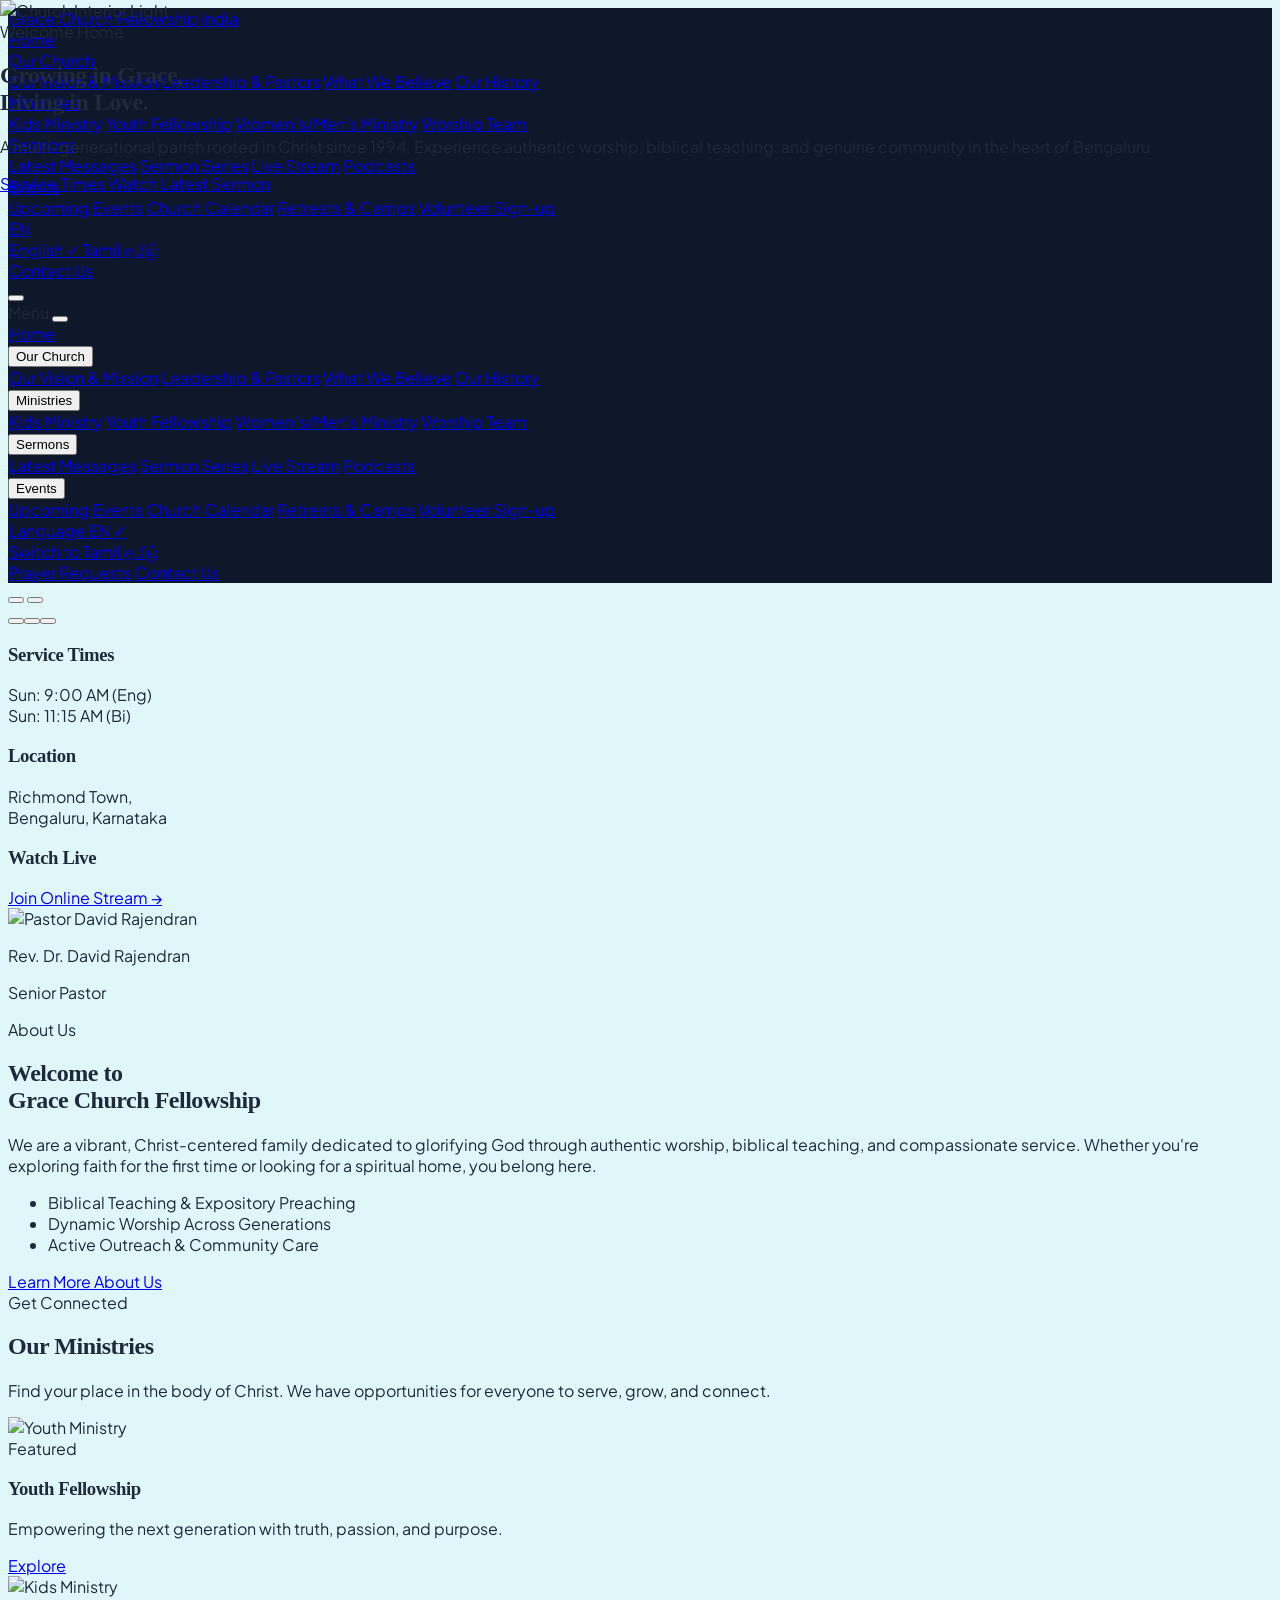
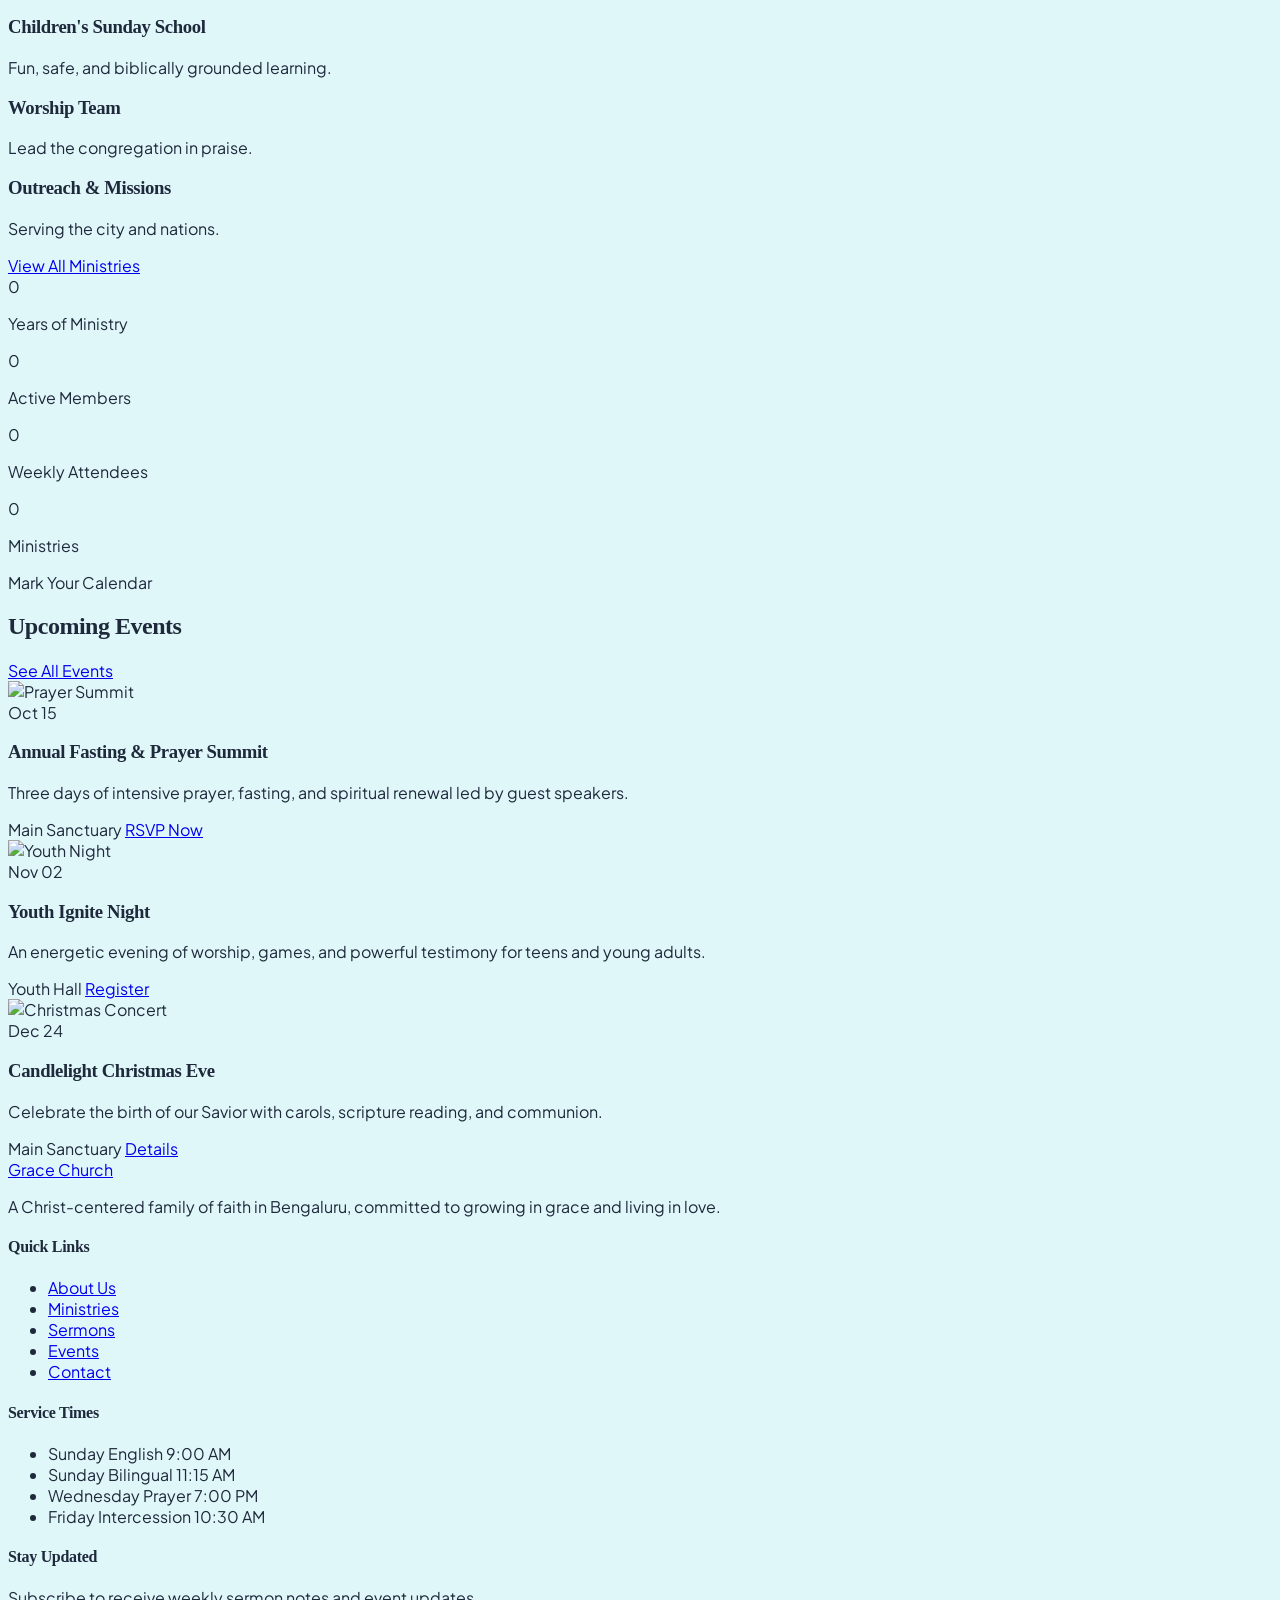
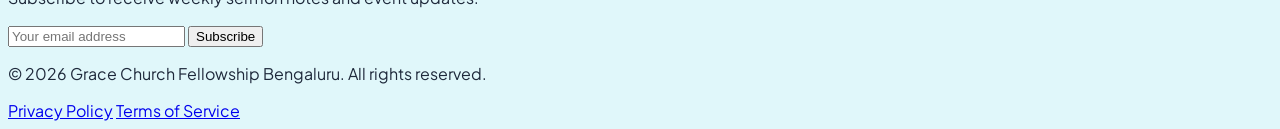
==== site/index.html @ 7650ca5c "Add dark theme header and Tamil localized pages" ====
<!DOCTYPE html>
<html lang="en">
<head>
    <meta charset="UTF-8">
    <meta name="viewport" content="width=device-width, initial-scale=1.0">
    <title>Grace Church Fellowship | Bengaluru</title>
    <meta name="description" content="A Christ-centered family of faith in Bengaluru. Join us for worship, community, and spiritual growth.">
    
    <!-- Fonts: Clash Display (via Fontshare) + Plus Jakarta Sans -->
    <link rel="preconnect" href="https://fonts.googleapis.com">
    <link rel="preconnect" href="https://fonts.gstatic.com" crossorigin>
    <link href="https://api.fontshare.com/v2/css?f[]=clash-display@600,700&display=swap" rel="stylesheet">
    <link href="https://fonts.googleapis.com/css2?family=Plus+Jakarta+Sans:wght@300;400;500;600;700&display=swap" rel="stylesheet">
    
    <!-- Icons: Lucide via CDN -->
    <script src="https://unpkg.com/lucide@latest"></script>

    <!-- Tailwind CSS -->
    <script src="https://cdn.tailwindcss.com"></script>
    <script src="tailwind.config.js"></script>
    
    <!-- Custom Styles -->
    <link rel="stylesheet" href="styles.css">
</head>
<body data-page="home" class="bg-surface text-on-surface antialiased overflow-x-hidden selection:bg-secondary/30">

    <!-- HEADER / NAVBAR (Glassmorphism - Dark Theme) -->
    <header id="main-header" class="fixed top-0 w-full z-50 transition-all duration-300 border-b border-white/10 backdrop-blur-md" style="background-color: #0F172A !important;">
        <div class="max-w-7xl mx-auto px-4 sm:px-6 lg:px-8">
            <div class="flex justify-between items-center h-20">
                <!-- Logo -->
                <a href="index.html" class="flex items-center gap-3 group">
                    <div class="w-10 h-10 rounded-xl bg-gradient-to-br from-secondary to-yellow-500 flex items-center justify-center shadow-lg shadow-secondary/20 group-hover:scale-105 transition-transform duration-300">
                        <i data-lucide="church" class="text-white w-6 h-6 stroke-[2px]"></i>
                    </div>
                    <div class="flex flex-col leading-tight">
                        <span class="font-clash font-bold text-xl text-white tracking-tight">Grace Church</span>
                        <span class="text-[10px] font-medium text-gray-300 uppercase tracking-widest">Fellowship India</span>
                    </div>
                </a>

                <!-- Desktop Nav with Dropdowns -->
                <nav class="hidden md:flex items-center gap-8">
                    <a href="index.html" class="nav-link text-sm font-semibold text-white hover:text-secondary-light transition-colors relative after:absolute after:-bottom-1 after:left-0 after:h-[2px] after:w-0 after:bg-secondary after:transition-all after:duration-300 hover:after:w-full" data-page="home">Home</a>
                    
                    <!-- Our Church Dropdown -->
                    <div class="relative group">
                        <a href="our_church.html" class="flex items-center gap-1 text-sm font-medium text-gray-300 hover:text-white transition-colors focus:outline-none">
                            Our Church
                            <i data-lucide="chevron-down" class="w-4 h-4 text-gray-400 group-hover:rotate-180 transition-transform duration-300 pointer-events-none"></i>
                        </a>
                        <div class="absolute top-full left-0 mt-2 w-56 origin-top-left scale-95 opacity-0 invisible group-hover:scale-100 group-hover:opacity-100 group-hover:visible transition-all duration-300 ease-out z-50">
                            <div class="backdrop-blur-xl rounded-xl shadow-2xl border border-white/10 overflow-hidden py-2 ring-1 ring-white/5" style="background-color: #0F172A;">
                                <a href="our_church.html#vision" class="block px-4 py-2.5 text-sm text-gray-300 hover:bg-white/5 hover:text-secondary-light transition-colors">Our Vision & Mission</a>
                                <a href="our_church.html#leadership" class="block px-4 py-2.5 text-sm text-gray-300 hover:bg-white/5 hover:text-secondary-light transition-colors">Leadership & Pastors</a>
                                <a href="our_church.html#beliefs" class="block px-4 py-2.5 text-sm text-gray-300 hover:bg-white/5 hover:text-secondary-light transition-colors">What We Believe</a>
                                <a href="our_church.html#history" class="block px-4 py-2.5 text-sm text-gray-300 hover:bg-white/5 hover:text-secondary-light transition-colors">Our History</a>
                            </div>
                        </div>
                    </div>

                    <!-- Ministries Dropdown -->
                    <div class="relative group">
                        <a href="ministries.html" class="flex items-center gap-1 text-sm font-medium text-gray-300 hover:text-white transition-colors focus:outline-none">
                            Ministries
                            <i data-lucide="chevron-down" class="w-4 h-4 text-gray-400 group-hover:rotate-180 transition-transform duration-300 pointer-events-none"></i>
                        </a>
                        <div class="absolute top-full left-0 mt-2 w-56 origin-top-left scale-95 opacity-0 invisible group-hover:scale-100 group-hover:opacity-100 group-hover:visible transition-all duration-300 ease-out z-50">
                            <div class="backdrop-blur-xl rounded-xl shadow-2xl border border-white/10 overflow-hidden py-2 ring-1 ring-white/5" style="background-color: #0F172A;">
                                <a href="ministries.html#kids" class="block px-4 py-2.5 text-sm text-gray-300 hover:bg-white/5 hover:text-secondary-light transition-colors">Kids Ministry</a>
                                <a href="ministries.html#youth" class="block px-4 py-2.5 text-sm text-gray-300 hover:bg-white/5 hover:text-secondary-light transition-colors">Youth Fellowship</a>
                                <a href="ministries.html#women-men" class="block px-4 py-2.5 text-sm text-gray-300 hover:bg-white/5 hover:text-secondary-light transition-colors">Women's/Men's Ministry</a>
                                <a href="ministries.html#worship" class="block px-4 py-2.5 text-sm text-gray-300 hover:bg-white/5 hover:text-secondary-light transition-colors">Worship Team</a>
                            </div>
                        </div>
                    </div>

                    <!-- Sermons Dropdown -->
                    <div class="relative group">
                        <a href="sermons.html" class="flex items-center gap-1 text-sm font-medium text-gray-300 hover:text-white transition-colors focus:outline-none">
                            Sermons
                            <i data-lucide="chevron-down" class="w-4 h-4 text-gray-400 group-hover:rotate-180 transition-transform duration-300 pointer-events-none"></i>
                        </a>
                        <div class="absolute top-full left-0 mt-2 w-56 origin-top-left scale-95 opacity-0 invisible group-hover:scale-100 group-hover:opacity-100 group-hover:visible transition-all duration-300 ease-out z-50">
                            <div class="backdrop-blur-xl rounded-xl shadow-2xl border border-white/10 overflow-hidden py-2 ring-1 ring-white/5" style="background-color: #0F172A;">
                                <a href="sermons.html#latest" class="block px-4 py-2.5 text-sm text-gray-300 hover:bg-white/5 hover:text-secondary-light transition-colors">Latest Messages</a>
                                <a href="sermons.html#series" class="block px-4 py-2.5 text-sm text-gray-300 hover:bg-white/5 hover:text-secondary-light transition-colors">Sermon Series</a>
                                <a href="sermons.html#live" class="block px-4 py-2.5 text-sm text-gray-300 hover:bg-white/5 hover:text-secondary-light transition-colors">Live Stream</a>
                                <a href="sermons.html#podcasts" class="block px-4 py-2.5 text-sm text-gray-300 hover:bg-white/5 hover:text-secondary-light transition-colors">Podcasts</a>
                            </div>
                        </div>
                    </div>

                    <!-- Events Dropdown -->
                    <div class="relative group">
                        <a href="events.html" class="flex items-center gap-1 text-sm font-medium text-gray-300 hover:text-white transition-colors focus:outline-none">
                            Events
                            <i data-lucide="chevron-down" class="w-4 h-4 text-gray-400 group-hover:rotate-180 transition-transform duration-300 pointer-events-none"></i>
                        </a>
                        <div class="absolute top-full left-0 mt-2 w-56 origin-top-left scale-95 opacity-0 invisible group-hover:scale-100 group-hover:opacity-100 group-hover:visible transition-all duration-300 ease-out z-50">
                            <div class="backdrop-blur-xl rounded-xl shadow-2xl border border-white/10 overflow-hidden py-2 ring-1 ring-white/5" style="background-color: #0F172A;">
                                <a href="events.html#upcoming" class="block px-4 py-2.5 text-sm text-gray-300 hover:bg-white/5 hover:text-secondary-light transition-colors">Upcoming Events</a>
                                <a href="events.html#calendar" class="block px-4 py-2.5 text-sm text-gray-300 hover:bg-white/5 hover:text-secondary-light transition-colors">Church Calendar</a>
                                <a href="events.html#retreats" class="block px-4 py-2.5 text-sm text-gray-300 hover:bg-white/5 hover:text-secondary-light transition-colors">Retreats & Camps</a>
                                <a href="events.html#volunteer" class="block px-4 py-2.5 text-sm text-gray-300 hover:bg-white/5 hover:text-secondary-light transition-colors">Volunteer Sign-up</a>
                            </div>
                        </div>
                    </div>

                    <!-- Language Selector (Static Links) -->
                    <div class="relative group">
                        <a href="#" class="flex items-center gap-1 text-sm font-medium text-gray-300 hover:text-white transition-colors focus:outline-none cursor-default">
                            <i data-lucide="globe" class="w-4 h-4 text-gray-400"></i>
                            EN
                            <i data-lucide="chevron-down" class="w-3 h-3 opacity-70 text-gray-400 group-hover:rotate-180 transition-transform duration-300 pointer-events-none"></i>
                        </a>
                        <div class="absolute top-full right-0 mt-2 w-36 origin-top-right scale-95 opacity-0 invisible group-hover:scale-100 group-hover:opacity-100 group-hover:visible transition-all duration-300 ease-out z-50">
                            <div class="backdrop-blur-xl rounded-xl shadow-2xl border border-white/10 overflow-hidden py-2 ring-1 ring-white/5" style="background-color: #0F172A;">
                                <a href="index.html" class="block w-full flex items-center justify-between px-4 py-2.5 text-sm text-secondary-light font-semibold bg-white/5 transition-colors">
                                    <span>English</span>
                                    <span class="text-xs">✓</span>
                                </a>
                                <a href="index_ta.html" class="block w-full flex items-center justify-between px-4 py-2.5 text-sm text-gray-300 hover:bg-white/5 hover:text-secondary-light transition-colors">
                                    <span>Tamil</span>
                                    <span class="text-xs text-gray-500">தமிழ்</span>
                                </a>
                            </div>
                        </div>
                    </div>

                    <a href="contact.html" class="px-6 py-2.5 rounded-full bg-gradient-to-r from-secondary to-yellow-500 text-white text-sm font-bold hover:shadow-lg hover:scale-105 transition-all duration-300 ml-2" data-page="contact">Contact Us</a>
                </nav>

                <!-- Mobile Menu Button -->
                <button id="menu-btn" class="md:hidden p-2 rounded-lg text-white hover:bg-white/10 transition-colors" aria-label="Open Menu">
                    <i data-lucide="menu" class="w-6 h-6"></i>
                </button>
            </div>
        </div>
    </header>

    <!-- MOBILE DRAWER -->
    <aside id="mobile-drawer" class="fixed inset-0 z-[60] invisible opacity-0 pointer-events-none transition-opacity duration-300">
        <div id="drawer-backdrop" class="absolute inset-0 bg-black/60 backdrop-blur-sm"></div>
        <div id="drawer-panel" class="absolute right-0 top-0 h-full w-80 max-w-[85vw] shadow-2xl transform translate-x-full transition-transform duration-300 flex flex-col border-l border-white/10" style="background-color: #0F172A;">
            <div class="p-6 border-b border-white/10 flex justify-between items-center">
                <span class="font-clash font-bold text-xl text-white">Menu</span>
                <button id="close-btn" class="p-2 rounded-full hover:bg-white/10 text-gray-300" aria-label="Close Menu">
                    <i data-lucide="x" class="w-6 h-6"></i>
                </button>
            </div>
            <nav class="flex-1 p-6 flex flex-col gap-2 overflow-y-auto">
                <!-- Home -->
                <a href="index.html" class="nav-item block px-4 py-3 rounded-lg text-base font-medium text-white bg-white/5" data-page="home">Home</a>
                
                <!-- Our Church Accordion -->
                <div class="mobile-nav-parent">
                    <button type="button" class="mobile-dropdown-toggle w-full flex items-center justify-between px-4 py-3 rounded-lg text-base font-medium text-gray-300 hover:bg-white/5 hover:text-white transition-colors" aria-expanded="false">
                        Our Church
                        <i data-lucide="chevron-down" class="w-5 h-5 text-gray-400 transition-transform duration-300"></i>
                    </button>
                    <div class="mobile-submenu hidden pl-4 pr-2 pb-2 space-y-1">
                        <a href="our_church.html#vision" class="block px-4 py-2 text-sm text-gray-400 hover:text-secondary-light hover:bg-white/5 rounded-md transition-colors">Our Vision & Mission</a>
                        <a href="our_church.html#leadership" class="block px-4 py-2 text-sm text-gray-400 hover:text-secondary-light hover:bg-white/5 rounded-md transition-colors">Leadership & Pastors</a>
                        <a href="our_church.html#beliefs" class="block px-4 py-2 text-sm text-gray-400 hover:text-secondary-light hover:bg-white/5 rounded-md transition-colors">What We Believe</a>
                        <a href="our_church.html#history" class="block px-4 py-2 text-sm text-gray-400 hover:text-secondary-light hover:bg-white/5 rounded-md transition-colors">Our History</a>
                    </div>
                </div>

                <!-- Ministries Accordion -->
                <div class="mobile-nav-parent">
                    <button type="button" class="mobile-dropdown-toggle w-full flex items-center justify-between px-4 py-3 rounded-lg text-base font-medium text-gray-300 hover:bg-white/5 hover:text-white transition-colors" aria-expanded="false">
                        Ministries
                        <i data-lucide="chevron-down" class="w-5 h-5 text-gray-400 transition-transform duration-300"></i>
                    </button>
                    <div class="mobile-submenu hidden pl-4 pr-2 pb-2 space-y-1">
                        <a href="ministries.html#kids" class="block px-4 py-2 text-sm text-gray-400 hover:text-secondary-light hover:bg-white/5 rounded-md transition-colors">Kids Ministry</a>
                        <a href="ministries.html#youth" class="block px-4 py-2 text-sm text-gray-400 hover:text-secondary-light hover:bg-white/5 rounded-md transition-colors">Youth Fellowship</a>
                        <a href="ministries.html#women-men" class="block px-4 py-2 text-sm text-gray-400 hover:text-secondary-light hover:bg-white/5 rounded-md transition-colors">Women's/Men's Ministry</a>
                        <a href="ministries.html#worship" class="block px-4 py-2 text-sm text-gray-400 hover:text-secondary-light hover:bg-white/5 rounded-md transition-colors">Worship Team</a>
                    </div>
                </div>

                <!-- Sermons Accordion -->
                <div class="mobile-nav-parent">
                    <button type="button" class="mobile-dropdown-toggle w-full flex items-center justify-between px-4 py-3 rounded-lg text-base font-medium text-gray-300 hover:bg-white/5 hover:text-white transition-colors" aria-expanded="false">
                        Sermons
                        <i data-lucide="chevron-down" class="w-5 h-5 text-gray-400 transition-transform duration-300"></i>
                    </button>
                    <div class="mobile-submenu hidden pl-4 pr-2 pb-2 space-y-1">
                        <a href="sermons.html#latest" class="block px-4 py-2 text-sm text-gray-400 hover:text-secondary-light hover:bg-white/5 rounded-md transition-colors">Latest Messages</a>
                        <a href="sermons.html#series" class="block px-4 py-2 text-sm text-gray-400 hover:text-secondary-light hover:bg-white/5 rounded-md transition-colors">Sermon Series</a>
                        <a href="sermons.html#live" class="block px-4 py-2 text-sm text-gray-400 hover:text-secondary-light hover:bg-white/5 rounded-md transition-colors">Live Stream</a>
                        <a href="sermons.html#podcasts" class="block px-4 py-2 text-sm text-gray-400 hover:text-secondary-light hover:bg-white/5 rounded-md transition-colors">Podcasts</a>
                    </div>
                </div>

                <!-- Events Accordion -->
                <div class="mobile-nav-parent">
                    <button type="button" class="mobile-dropdown-toggle w-full flex items-center justify-between px-4 py-3 rounded-lg text-base font-medium text-gray-300 hover:bg-white/5 hover:text-white transition-colors" aria-expanded="false">
                        Events
                        <i data-lucide="chevron-down" class="w-5 h-5 text-gray-400 transition-transform duration-300"></i>
                    </button>
                    <div class="mobile-submenu hidden pl-4 pr-2 pb-2 space-y-1">
                        <a href="events.html#upcoming" class="block px-4 py-2 text-sm text-gray-400 hover:text-secondary-light hover:bg-white/5 rounded-md transition-colors">Upcoming Events</a>
                        <a href="events.html#calendar" class="block px-4 py-2 text-sm text-gray-400 hover:text-secondary-light hover:bg-white/5 rounded-md transition-colors">Church Calendar</a>
                        <a href="events.html#retreats" class="block px-4 py-2 text-sm text-gray-400 hover:text-secondary-light hover:bg-white/5 rounded-md transition-colors">Retreats & Camps</a>
                        <a href="events.html#volunteer" class="block px-4 py-2 text-sm text-gray-400 hover:text-secondary-light hover:bg-white/5 rounded-md transition-colors">Volunteer Sign-up</a>
                    </div>
                </div>

                <!-- Language Accordion (Mobile - Static Links) -->
                <div class="mobile-nav-parent mt-2 pt-2 border-t border-white/10">
                    <a href="#" class="w-full flex items-center justify-between px-4 py-3 rounded-lg text-base font-medium text-gray-300 hover:bg-white/5 hover:text-white transition-colors cursor-default">
                        <span class="flex items-center gap-2"><i data-lucide="globe" class="w-5 h-5 text-gray-400"></i> Language</span>
                        <span class="text-xs text-gray-500">EN ✓</span>
                    </a>
                    <div class="pl-4 pr-2 pb-2 space-y-1">
                        <a href="index_ta.html" class="block px-4 py-2 text-sm text-gray-400 hover:text-secondary-light hover:bg-white/5 rounded-md transition-colors flex items-center justify-between">
                            <span>Switch to Tamil</span>
                            <span class="text-xs text-gray-500">தமிழ்</span>
                        </a>
                    </div>
                </div>

                <!-- Prayer Simple Link -->
                <a href="prayer.html" class="nav-item block px-4 py-3 rounded-lg text-base font-medium text-gray-300 hover:bg-white/5 hover:text-white transition-colors" data-page="prayer">Prayer Requests</a>
                
                <!-- Contact CTA -->
                <a href="contact.html" class="mt-4 w-full py-3 rounded-lg bg-gradient-to-r from-secondary to-yellow-500 text-white text-center font-bold shadow-lg hover:shadow-lg transition-all" data-page="contact">Contact Us</a>
            </nav>
        </div>
    </aside>

    <main>
        <!-- HERO SECTION WITH PARALLAX SLIDER -->
        <section class="relative h-screen min-h-[700px] w-full overflow-hidden bg-primary">
            <div class="hc-root absolute inset-0" id="hero-carousel">
                <div class="hc-track absolute inset-0">
                    <!-- Slide 1 -->
                    <div class="hero-slide active relative w-full h-full">
                        <img src="https://images.unsplash.com/photo-1438232992360-2c65850d92c1?q=80&w=2070&auto=format&fit=crop" alt="Church Interior Light" class="absolute inset-0 w-full h-full object-cover opacity-40 parallax-bg">
                        <div class="absolute inset-0 bg-gradient-to-t from-primary via-primary/60 to-transparent"></div>
                        <div class="relative z-10 h-full flex flex-col justify-center items-center text-center px-4 max-w-5xl mx-auto animate-fade-in-up">
                            <span class="inline-block py-1 px-3 rounded-full bg-secondary/20 border border-secondary/30 text-secondary-light text-xs font-bold tracking-wider uppercase mb-6 backdrop-blur-sm">Welcome Home</span>
                            <h1 class="font-clash text-5xl md:text-7xl lg:text-8xl font-bold text-white leading-tight mb-6 text-balance drop-shadow-2xl">
                                Growing in Grace,<br><span class="text-transparent bg-clip-text bg-gradient-to-r from-secondary to-yellow-500 italic">Living in Love.</span>
                            </h1>
                            <p class="text-lg md:text-xl text-gray-300 max-w-2xl mx-auto mb-10 font-light leading-relaxed">
                                A multi-generational parish rooted in Christ since 1994. Experience authentic worship, biblical teaching, and genuine community in the heart of Bengaluru.
                            </p>
                            <div class="flex flex-col sm:flex-row gap-4">
                                <a href="#services" class="px-8 py-4 rounded-full bg-gradient-to-r from-secondary to-yellow-500 text-white font-bold hover:shadow-glow hover:scale-105 transition-all duration-300 flex items-center justify-center gap-2">
                                    <i data-lucide="calendar-days" class="w-5 h-5"></i> Service Times
                                </a>
                                <a href="sermons.html" class="px-8 py-4 rounded-full bg-white/10 backdrop-blur-md border border-white/20 text-white font-semibold hover:bg-white/20 hover:border-white/40 transition-all duration-300 flex items-center justify-center gap-2">
                                    <i data-lucide="play-circle" class="w-5 h-5"></i> Watch Latest Sermon
                                </a>
                            </div>
                        </div>
                    </div>

                    <!-- Slide 2 -->
                    <div class="hero-slide relative w-full h-full">
                        <img src="https://images.unsplash.com/photo-1507003211169-0a1dd7228f2d?q=80&w=2070&auto=format&fit=crop" alt="Community Gathering" class="absolute inset-0 w-full h-full object-cover opacity-40 parallax-bg">
                        <div class="absolute inset-0 bg-gradient-to-t from-primary via-primary/60 to-transparent"></div>
                        <div class="relative z-10 h-full flex flex-col justify-center items-center text-center px-4 max-w-5xl mx-auto animate-fade-in-up">
                            <span class="inline-block py-1 px-3 rounded-full bg-secondary/20 border border-secondary/30 text-secondary-light text-xs font-bold tracking-wider uppercase mb-6 backdrop-blur-sm">Our Community</span>
                            <h1 class="font-clash text-5xl md:text-7xl lg:text-8xl font-bold text-white leading-tight mb-6 text-balance drop-shadow-2xl">
                                Together in<br><span class="text-transparent bg-clip-text bg-gradient-to-r from-secondary to-yellow-500 italic">Faith & Friendship.</span>
                            </h1>
                            <p class="text-lg md:text-xl text-gray-300 max-w-2xl mx-auto mb-10 font-light leading-relaxed">
                                Discover ministries designed for every age and stage of life. From Kids Sunday School to Men's Fellowship, there's a place for you here.
                            </p>
                            <div class="flex flex-col sm:flex-row gap-4">
                                <a href="ministries.html" class="px-8 py-4 rounded-full bg-gradient-to-r from-secondary to-yellow-500 text-white font-bold hover:shadow-glow hover:scale-105 transition-all duration-300 flex items-center justify-center gap-2">
                                    <i data-lucide="users" class="w-5 h-5"></i> Explore Ministries
                                </a>
                            </div>
                        </div>
                    </div>

                     <!-- Slide 3 -->
                     <div class="hero-slide relative w-full h-full">
                        <img src="https://images.unsplash.com/photo-1519892300165-cb5542fb67ee?q=80&w=2070&auto=format&fit=crop" alt="Worship Hands" class="absolute inset-0 w-full h-full object-cover opacity-40 parallax-bg">
                        <div class="absolute inset-0 bg-gradient-to-t from-primary via-primary/60 to-transparent"></div>
                        <div class="relative z-10 h-full flex flex-col justify-center items-center text-center px-4 max-w-5xl mx-auto animate-fade-in-up">
                            <span class="inline-block py-1 px-3 rounded-full bg-secondary/20 border border-secondary/30 text-secondary-light text-xs font-bold tracking-wider uppercase mb-6 backdrop-blur-sm">Global Reach</span>
                            <h1 class="font-clash text-5xl md:text-7xl lg:text-8xl font-bold text-white leading-tight mb-6 text-balance drop-shadow-2xl">
                                Impacting Lives,<br><span class="text-transparent bg-clip-text bg-gradient-to-r from-secondary to-yellow-500 italic">Locally & Globally.</span>
                            </h1>
                            <p class="text-lg md:text-xl text-gray-300 max-w-2xl mx-auto mb-10 font-light leading-relaxed">
                                Through outreach programs and missions, we extend God's love beyond our walls. Join us in serving the needy and sharing hope.
                            </p>
                            <div class="flex flex-col sm:flex-row gap-4">
                                <a href="events.html" class="px-8 py-4 rounded-full bg-gradient-to-r from-secondary to-yellow-500 text-white font-bold hover:shadow-glow hover:scale-105 transition-all duration-300 flex items-center justify-center gap-2">
                                    <i data-lucide="heart-handshake" class="w-5 h-5"></i> Get Involved
                                </a>
                            </div>
                        </div>
                    </div>
                </div>
                
                <!-- Controls -->
                <button class="hc-prev absolute left-4 md:left-8 top-1/2 -translate-y-1/2 z-20 p-3 rounded-full bg-white/10 backdrop-blur-md border border-white/20 text-white hover:bg-white/20 transition-all hidden md:block" aria-label="Previous slide">
                    <i data-lucide="chevron-left" class="w-6 h-6"></i>
                </button>
                <button class="hc-next absolute right-4 md:right-8 top-1/2 -translate-y-1/2 z-20 p-3 rounded-full bg-white/10 backdrop-blur-md border border-white/20 text-white hover:bg-white/20 transition-all hidden md:block" aria-label="Next slide">
                    <i data-lucide="chevron-right" class="w-6 h-6"></i>
                </button>
                
                <!-- Pagination Dots -->
                <div class="hc-pagination hc-dots absolute bottom-12 left-1/2 -translate-x-1/2 z-20 flex gap-3"></div>

                <!-- Progress Bar -->
                <div class="absolute bottom-0 left-0 w-full h-1 bg-white/10 z-20">
                    <div class="hc-progress-bar h-full bg-gradient-to-r from-secondary to-yellow-500" style="width: 0%;"></div>
                </div>
            </div>
        </section>

        <!-- QUICK INFO STRIP -->
        <section class="py-12 bg-surface-container-lowest border-b border-outline-variant/20">
            <div class="max-w-7xl mx-auto px-4 sm:px-6 lg:px-8">
                <div class="grid grid-cols-1 md:grid-cols-3 gap-8 divide-y md:divide-y-0 md:divide-x divide-outline-variant/20">
                    <div class="flex items-start gap-4 p-4 animate-on-scroll">
                        <div class="p-3 rounded-xl bg-secondary/10 text-secondary">
                            <i data-lucide="clock" class="w-6 h-6"></i>
                        </div>
                        <div>
                            <h3 class="font-clash font-bold text-lg text-primary">Service Times</h3>
                            <p class="text-sm text-on-surface-variant mt-1">Sun: 9:00 AM (Eng)<br>Sun: 11:15 AM (Bi)</p>
                        </div>
                    </div>
                    <div class="flex items-start gap-4 p-4 animate-on-scroll delay-100">
                        <div class="p-3 rounded-xl bg-secondary/10 text-secondary">
                            <i data-lucide="map-pin" class="w-6 h-6"></i>
                        </div>
                        <div>
                            <h3 class="font-clash font-bold text-lg text-primary">Location</h3>
                            <p class="text-sm text-on-surface-variant mt-1">Richmond Town,<br>Bengaluru, Karnataka</p>
                        </div>
                    </div>
                    <div class="flex items-start gap-4 p-4 animate-on-scroll delay-200">
                        <div class="p-3 rounded-xl bg-secondary/10 text-secondary">
                            <i data-lucide="video" class="w-6 h-6"></i>
                        </div>
                        <div>
                            <h3 class="font-clash font-bold text-lg text-primary">Watch Live</h3>
                            <a href="#" class="text-sm text-secondary font-semibold hover:underline mt-1 inline-block">Join Online Stream →</a>
                        </div>
                    </div>
                </div>
            </div>
        </section>

        <!-- WELCOME FROM PASTOR -->
        <section class="py-20 md:py-32 bg-surface overflow-hidden">
            <div class="max-w-7xl mx-auto px-4 sm:px-6 lg:px-8">
                <div class="grid grid-cols-1 lg:grid-cols-2 gap-16 items-center">
                    <div class="relative animate-on-scroll">
                        <div class="absolute -top-4 -left-4 w-24 h-24 bg-secondary/20 rounded-full blur-2xl"></div>
                        <div class="absolute -bottom-4 -right-4 w-32 h-32 bg-yellow-500/20 rounded-full blur-2xl"></div>
                        <img src="https://images.unsplash.com/photo-1566616213894-28481166e2d4?q=80&w=1000&auto=format&fit=crop" alt="Pastor David Rajendran" class="relative rounded-2xl shadow-2xl border-4 border-white object-cover aspect-square w-full">
                        <div class="absolute bottom-6 left-6 right-6 bg-white/90 backdrop-blur-md p-4 rounded-xl shadow-lg border border-white/50">
                            <p class="font-clash font-bold text-primary text-lg">Rev. Dr. David Rajendran</p>
                            <p class="text-sm text-on-surface-variant">Senior Pastor</p>
                        </div>
                    </div>
                    <div class="animate-on-scroll delay-200">
                        <span class="text-secondary font-bold tracking-wider uppercase text-sm mb-2 block">About Us</span>
                        <h2 class="font-clash text-4xl md:text-5xl font-bold text-primary mb-6 leading-tight">
                            Welcome to <br><span class="text-transparent bg-clip-text bg-gradient-to-r from-secondary to-yellow-500">Grace Church Fellowship</span>
                        </h2>
                        <p class="text-lg text-on-surface-variant mb-6 leading-relaxed">
                            We are a vibrant, Christ-centered family dedicated to glorifying God through authentic worship, biblical teaching, and compassionate service. Whether you're exploring faith for the first time or looking for a spiritual home, you belong here.
                        </p>
                        <ul class="space-y-4 mb-8">
                            <li class="flex items-center gap-3">
                                <i data-lucide="check-circle-2" class="w-5 h-5 text-secondary"></i>
                                <span class="text-on-surface font-medium">Biblical Teaching & Expository Preaching</span>
                            </li>
                            <li class="flex items-center gap-3">
                                <i data-lucide="check-circle-2" class="w-5 h-5 text-secondary"></i>
                                <span class="text-on-surface font-medium">Dynamic Worship Across Generations</span>
                            </li>
                            <li class="flex items-center gap-3">
                                <i data-lucide="check-circle-2" class="w-5 h-5 text-secondary"></i>
                                <span class="text-on-surface font-medium">Active Outreach & Community Care</span>
                            </li>
                        </ul>
                        <a href="our_church.html" class="inline-flex items-center gap-2 px-6 py-3 rounded-full bg-primary text-white font-semibold hover:bg-primary-container hover:shadow-lg transition-all duration-300">
                            Learn More About Us <i data-lucide="arrow-right" class="w-4 h-4"></i>
                        </a>
                    </div>
                </div>
            </div>
        </section>

        <!-- BENTO BOX MINISTRIES PREVIEW -->
        <section class="py-20 bg-surface-container-low">
            <div class="max-w-7xl mx-auto px-4 sm:px-6 lg:px-8">
                <div class="text-center mb-16 animate-on-scroll">
                    <span class="text-secondary font-bold tracking-wider uppercase text-sm mb-2 block">Get Connected</span>
                    <h2 class="font-clash text-4xl md:text-5xl font-bold text-primary">Our Ministries</h2>
                    <p class="text-on-surface-variant mt-4 max-w-2xl mx-auto">Find your place in the body of Christ. We have opportunities for everyone to serve, grow, and connect.</p>
                </div>

                <div class="grid grid-cols-1 md:grid-cols-4 md:grid-rows-2 gap-4 h-auto md:h-[600px]">
                    <!-- Large Card: Youth -->
                    <div class="md:col-span-2 md:row-span-2 relative group overflow-hidden rounded-2xl shadow-lg animate-on-scroll">
                        <img src="https://images.unsplash.com/photo-1529156069898-49953eb1b5ae?q=80&w=1000&auto=format&fit=crop" alt="Youth Ministry" class="absolute inset-0 w-full h-full object-cover transition-transform duration-700 group-hover:scale-110">
                        <div class="absolute inset-0 bg-gradient-to-t from-primary/90 via-primary/40 to-transparent"></div>
                        <div class="absolute bottom-0 left-0 p-8 w-full">
                            <div class="transform transition-all duration-500 translate-y-4 group-hover:translate-y-0">
                                <span class="text-secondary-light text-sm font-bold uppercase tracking-wider mb-2 block">Featured</span>
                                <h3 class="font-clash text-3xl font-bold text-white mb-2">Youth Fellowship</h3>
                                <p class="text-gray-300 mb-4 opacity-0 group-hover:opacity-100 transition-opacity duration-500 delay-100">Empowering the next generation with truth, passion, and purpose.</p>
                                <a href="ministries.html#youth" class="inline-flex items-center gap-2 text-white font-semibold hover:text-secondary-light transition-colors">
                                    Explore <i data-lucide="arrow-right" class="w-4 h-4"></i>
                                </a>
                            </div>
                        </div>
                    </div>

                    <!-- Medium Card: Kids -->
                    <div class="md:col-span-2 relative group overflow-hidden rounded-2xl shadow-lg animate-on-scroll delay-100">
                        <img src="https://images.unsplash.com/photo-1503454537195-1dcabb73ffb9?q=80&w=1000&auto=format&fit=crop" alt="Kids Ministry" class="absolute inset-0 w-full h-full object-cover transition-transform duration-700 group-hover:scale-110">
                        <div class="absolute inset-0 bg-gradient-to-t from-primary/80 to-transparent"></div>
                        <div class="absolute bottom-0 left-0 p-6">
                            <h3 class="font-clash text-2xl font-bold text-white mb-1">Children's Sunday School</h3>
                            <p class="text-gray-300 text-sm">Fun, safe, and biblically grounded learning.</p>
                        </div>
                    </div>

                    <!-- Small Card: Worship -->
                    <div class="relative group overflow-hidden rounded-2xl shadow-lg bg-white animate-on-scroll delay-200">
                        <div class="p-6 h-full flex flex-col justify-between">
                            <div class="w-12 h-12 rounded-xl bg-secondary/10 text-secondary flex items-center justify-center mb-4 group-hover:bg-secondary group-hover:text-white transition-colors">
                                <i data-lucide="music" class="w-6 h-6"></i>
                            </div>
                            <div>
                                <h3 class="font-clash text-xl font-bold text-primary mb-1">Worship Team</h3>
                                <p class="text-sm text-on-surface-variant">Lead the congregation in praise.</p>
                            </div>
                        </div>
                    </div>

                    <!-- Small Card: Outreach -->
                    <div class="relative group overflow-hidden rounded-2xl shadow-lg bg-white animate-on-scroll delay-300">
                        <div class="p-6 h-full flex flex-col justify-between">
                            <div class="w-12 h-12 rounded-xl bg-yellow-500/10 text-yellow-600 flex items-center justify-center mb-4 group-hover:bg-yellow-500 group-hover:text-white transition-colors">
                                <i data-lucide="hand-heart" class="w-6 h-6"></i>
                            </div>
                            <div>
                                <h3 class="font-clash text-xl font-bold text-primary mb-1">Outreach & Missions</h3>
                                <p class="text-sm text-on-surface-variant">Serving the city and nations.</p>
                            </div>
                        </div>
                    </div>
                </div>
                
                <div class="text-center mt-12 animate-on-scroll">
                    <a href="ministries.html" class="inline-flex items-center gap-2 px-8 py-3 rounded-full border-2 border-primary text-primary font-bold hover:bg-primary hover:text-white transition-all duration-300">
                        View All Ministries <i data-lucide="arrow-right" class="w-4 h-4"></i>
                    </a>
                </div>
            </div>
        </section>

        <!-- ANIMATED COUNTERS SECTION -->
        <section class="py-20 bg-primary text-white relative overflow-hidden">
            <!-- Decorative Gradient Blobs -->
            <div class="absolute top-0 left-0 w-96 h-96 bg-secondary/20 rounded-full blur-3xl -translate-x-1/2 -translate-y-1/2"></div>
            <div class="absolute bottom-0 right-0 w-96 h-96 bg-yellow-500/20 rounded-full blur-3xl translate-x-1/2 translate-y-1/2"></div>

            <div class="max-w-7xl mx-auto px-4 sm:px-6 lg:px-8 relative z-10">
                <div class="grid grid-cols-2 md:grid-cols-4 gap-8 text-center">
                    <div class="animate-on-scroll">
                        <div class="counter-value font-clash text-5xl md:text-6xl font-bold text-secondary-light mb-2" data-target="32">0</div>
                        <p class="text-sm uppercase tracking-wider text-gray-400 font-semibold">Years of Ministry</p>
                    </div>
                    <div class="animate-on-scroll delay-100">
                        <div class="counter-value font-clash text-5xl md:text-6xl font-bold text-secondary-light mb-2" data-target="1500">0</div>
                        <p class="text-sm uppercase tracking-wider text-gray-400 font-semibold">Active Members</p>
                    </div>
                    <div class="animate-on-scroll delay-200">
                        <div class="counter-value font-clash text-5xl md:text-6xl font-bold text-secondary-light mb-2" data-target="5000">0</div>
                        <p class="text-sm uppercase tracking-wider text-gray-400 font-semibold">Weekly Attendees</p>
                    </div>
                    <div class="animate-on-scroll delay-300">
                        <div class="counter-value font-clash text-5xl md:text-6xl font-bold text-secondary-light mb-2" data-target="12">0</div>
                        <p class="text-sm uppercase tracking-wider text-gray-400 font-semibold">Ministries</p>
                    </div>
                </div>
            </div>
        </section>

        <!-- UPCOMING EVENTS PREVIEW -->
        <section class="py-20 bg-surface">
            <div class="max-w-7xl mx-auto px-4 sm:px-6 lg:px-8">
                <div class="flex flex-col md:flex-row justify-between items-end mb-12 animate-on-scroll">
                    <div>
                        <span class="text-secondary font-bold tracking-wider uppercase text-sm mb-2 block">Mark Your Calendar</span>
                        <h2 class="font-clash text-4xl md:text-5xl font-bold text-primary">Upcoming Events</h2>
                    </div>
                    <a href="events.html" class="text-primary font-semibold hover:text-secondary transition-colors mt-4 md:mt-0 flex items-center gap-1">
                        See All Events <i data-lucide="arrow-right" class="w-4 h-4"></i>
                    </a>
                </div>

                <div class="grid grid-cols-1 md:grid-cols-3 gap-8">
                    <!-- Event 1 -->
                    <div class="group bg-white rounded-2xl shadow-soft hover:shadow-card-hover transition-all duration-300 overflow-hidden border border-outline-variant/20 animate-on-scroll">
                        <div class="relative h-48 overflow-hidden">
                            <img src="https://images.unsplash.com/photo-1533174072545-7a4b6ad7a6c3?q=80&w=1000&auto=format&fit=crop" alt="Prayer Summit" class="w-full h-full object-cover transition-transform duration-700 group-hover:scale-110">
                            <div class="absolute top-4 left-4 bg-secondary text-white text-xs font-bold px-3 py-1 rounded-full shadow-lg">Oct 15</div>
                        </div>
                        <div class="p-6">
                            <h3 class="font-clash text-xl font-bold text-primary mb-2 group-hover:text-secondary transition-colors">Annual Fasting & Prayer Summit</h3>
                            <p class="text-sm text-on-surface-variant mb-4 line-clamp-2">Three days of intensive prayer, fasting, and spiritual renewal led by guest speakers.</p>
                            <div class="flex items-center justify-between pt-4 border-t border-outline-variant/20">
                                <span class="text-xs text-on-surface-variant flex items-center gap-1"><i data-lucide="map-pin" class="w-3 h-3"></i> Main Sanctuary</span>
                                <a href="#" class="text-sm font-bold text-secondary hover:underline">RSVP Now</a>
                            </div>
                        </div>
                    </div>

                    <!-- Event 2 -->
                    <div class="group bg-white rounded-2xl shadow-soft hover:shadow-card-hover transition-all duration-300 overflow-hidden border border-outline-variant/20 animate-on-scroll delay-100">
                        <div class="relative h-48 overflow-hidden">
                            <img src="https://images.unsplash.com/photo-1511632765486-a01980e01a18?q=80&w=1000&auto=format&fit=crop" alt="Youth Night" class="w-full h-full object-cover transition-transform duration-700 group-hover:scale-110">
                            <div class="absolute top-4 left-4 bg-yellow-500 text-white text-xs font-bold px-3 py-1 rounded-full shadow-lg">Nov 02</div>
                        </div>
                        <div class="p-6">
                            <h3 class="font-clash text-xl font-bold text-primary mb-2 group-hover:text-secondary transition-colors">Youth Ignite Night</h3>
                            <p class="text-sm text-on-surface-variant mb-4 line-clamp-2">An energetic evening of worship, games, and powerful testimony for teens and young adults.</p>
                            <div class="flex items-center justify-between pt-4 border-t border-outline-variant/20">
                                <span class="text-xs text-on-surface-variant flex items-center gap-1"><i data-lucide="map-pin" class="w-3 h-3"></i> Youth Hall</span>
                                <a href="#" class="text-sm font-bold text-secondary hover:underline">Register</a>
                            </div>
                        </div>
                    </div>

                    <!-- Event 3 -->
                    <div class="group bg-white rounded-2xl shadow-soft hover:shadow-card-hover transition-all duration-300 overflow-hidden border border-outline-variant/20 animate-on-scroll delay-200">
                        <div class="relative h-48 overflow-hidden">
                            <img src="https://images.unsplash.com/photo-1544027993-37dbfe43562a?q=80&w=1000&auto=format&fit=crop" alt="Christmas Concert" class="w-full h-full object-cover transition-transform duration-700 group-hover:scale-110">
                            <div class="absolute top-4 left-4 bg-red-500 text-white text-xs font-bold px-3 py-1 rounded-full shadow-lg">Dec 24</div>
                        </div>
                        <div class="p-6">
                            <h3 class="font-clash text-xl font-bold text-primary mb-2 group-hover:text-secondary transition-colors">Candlelight Christmas Eve</h3>
                            <p class="text-sm text-on-surface-variant mb-4 line-clamp-2">Celebrate the birth of our Savior with carols, scripture reading, and communion.</p>
                            <div class="flex items-center justify-between pt-4 border-t border-outline-variant/20">
                                <span class="text-xs text-on-surface-variant flex items-center gap-1"><i data-lucide="map-pin" class="w-3 h-3"></i> Main Sanctuary</span>
                                <a href="#" class="text-sm font-bold text-secondary hover:underline">Details</a>
                            </div>
                        </div>
                    </div>
                </div>
            </div>
        </section>

        <!-- FOOTER -->
        <footer class="bg-primary text-white pt-20 pb-10 border-t border-white/10">
            <div class="max-w-7xl mx-auto px-4 sm:px-6 lg:px-8">
                <div class="grid grid-cols-1 md:grid-cols-2 lg:grid-cols-4 gap-12 mb-16">
                    <!-- Brand -->
                    <div class="lg:col-span-1">
                        <a href="index.html" class="flex items-center gap-3 mb-6">
                            <div class="w-10 h-10 rounded-xl bg-gradient-to-br from-secondary to-yellow-500 flex items-center justify-center shadow-lg">
                                <i data-lucide="church" class="text-white w-6 h-6"></i>
                            </div>
                            <span class="font-clash font-bold text-xl text-white tracking-tight">Grace Church</span>
                        </a>
                        <p class="text-gray-400 text-sm leading-relaxed mb-6">
                            A Christ-centered family of faith in Bengaluru, committed to growing in grace and living in love.
                        </p>
                        <div class="flex gap-4">
                            <a href="#" class="w-10 h-10 rounded-full bg-white/5 flex items-center justify-center text-gray-400 hover:bg-secondary hover:text-white transition-all"><i data-lucide="facebook" class="w-5 h-5"></i></a>
                            <a href="#" class="w-10 h-10 rounded-full bg-white/5 flex items-center justify-center text-gray-400 hover:bg-secondary hover:text-white transition-all"><i data-lucide="instagram" class="w-5 h-5"></i></a>
                            <a href="#" class="w-10 h-10 rounded-full bg-white/5 flex items-center justify-center text-gray-400 hover:bg-secondary hover:text-white transition-all"><i data-lucide="youtube" class="w-5 h-5"></i></a>
                        </div>
                    </div>

                    <!-- Quick Links -->
                    <div>
                        <h4 class="font-clash font-bold text-lg text-white mb-6">Quick Links</h4>
                        <ul class="space-y-3">
                            <li><a href="our_church.html" class="text-gray-400 hover:text-secondary transition-colors text-sm">About Us</a></li>
                            <li><a href="ministries.html" class="text-gray-400 hover:text-secondary transition-colors text-sm">Ministries</a></li>
                            <li><a href="sermons.html" class="text-gray-400 hover:text-secondary transition-colors text-sm">Sermons</a></li>
                            <li><a href="events.html" class="text-gray-400 hover:text-secondary transition-colors text-sm">Events</a></li>
                            <li><a href="contact.html" class="text-gray-400 hover:text-secondary transition-colors text-sm">Contact</a></li>
                        </ul>
                    </div>

                    <!-- Service Times -->
                    <div>
                        <h4 class="font-clash font-bold text-lg text-white mb-6">Service Times</h4>
                        <ul class="space-y-3 text-sm text-gray-400">
                            <li class="flex justify-between border-b border-white/5 pb-2">
                                <span>Sunday English</span>
                                <span class="text-white font-medium">9:00 AM</span>
                            </li>
                            <li class="flex justify-between border-b border-white/5 pb-2">
                                <span>Sunday Bilingual</span>
                                <span class="text-white font-medium">11:15 AM</span>
                            </li>
                            <li class="flex justify-between border-b border-white/5 pb-2">
                                <span>Wednesday Prayer</span>
                                <span class="text-white font-medium">7:00 PM</span>
                            </li>
                            <li class="flex justify-between">
                                <span>Friday Intercession</span>
                                <span class="text-white font-medium">10:30 AM</span>
                            </li>
                        </ul>
                    </div>

                    <!-- Newsletter -->
                    <div>
                        <h4 class="font-clash font-bold text-lg text-white mb-6">Stay Updated</h4>
                        <p class="text-gray-400 text-sm mb-4">Subscribe to receive weekly sermon notes and event updates.</p>
                        <form class="flex flex-col gap-3">
                            <input type="email" placeholder="Your email address" class="bg-white/5 border border-white/10 rounded-lg px-4 py-3 text-white placeholder-gray-500 focus:outline-none focus:border-secondary focus:ring-1 focus:ring-secondary transition-all text-sm">
                            <button type="submit" class="bg-gradient-to-r from-secondary to-yellow-500 text-white font-bold py-3 rounded-lg hover:shadow-glow transition-all text-sm">Subscribe</button>
                        </form>
                    </div>
                </div>

                <div class="border-t border-white/10 pt-8 flex flex-col md:flex-row justify-between items-center gap-4">
                    <p class="text-xs text-gray-500">&copy; 2026 Grace Church Fellowship Bengaluru. All rights reserved.</p>
                    <div class="flex gap-6">
                        <a href="#" class="text-xs text-gray-500 hover:text-white transition-colors">Privacy Policy</a>
                        <a href="#" class="text-xs text-gray-500 hover:text-white transition-colors">Terms of Service</a>
                    </div>
                </div>
            </div>
        </footer>
    </main>

    <!-- Scripts -->
    <script src="js/nav.js"></script>
    <script src="js/hero-slider.js"></script>
    <script src="js/animations.js"></script> <!-- Will create in Step 3 -->
    
    <!-- Initialize Lucide Icons -->
    <script>
        lucide.createIcons();
    </script>
</body>
</html>
---- site/styles.css ----
/* Global Styles & Custom Utilities for LS_MINITRY */

@layer base {
  html { scroll-behavior: smooth; }
  body {
    font-family: 'Plus Jakarta Sans', sans-serif;
    background-color: #E0F7FA; /* Soft Water Blue */
    color: #1E293B;
    overflow-x: hidden;
    -webkit-font-smoothing: antialiased;
  }
  h1, h2, h3, h4, h5, h6 {
    font-family: 'Playfair Display', serif;
    letter-spacing: -0.02em;
  }
  ::selection { background-color: #0284C7; color: white; }
}

@layer components {
  .glass-nav {
    background: rgba(250, 249, 246, 0.85);
    backdrop-filter: blur(12px);
    border-bottom: 1px solid rgba(203, 213, 225, 0.3);
  }
  .premium-card {
    transition: all 0.3s cubic-bezier(0.25, 0.8, 0.25, 1);
  }
  .premium-card:hover {
    transform: translateY(-5px);
    box-shadow: 0 10px 30px -5px rgba(0, 0, 0, 0.1);
  }
  .input-group { position: relative; }
  .floating-input {
    width: 100%; padding: 1rem 0.75rem 0.25rem 0.75rem;
    border: 1px solid #CBD5E1; border-radius: 0.5rem;
    outline: none; transition: all 0.2s ease; background: transparent;
  }
  .floating-label {
    position: absolute; left: 0.75rem; top: 50%; transform: translateY(-50%);
    color: #64748B; pointer-events: none; transition: all 0.2s ease;
  }
  .floating-input:focus + .floating-label,
  .floating-input:not(:placeholder-shown) + .floating-label {
    top: 0.5rem; transform: translateY(0); font-size: 0.75rem; color: #D97706;
  }
  .floating-input:focus { border-color: #D97706; box-shadow: 0 0 0 3px rgba(217, 119, 6, 0.1); }
  .hero-slide { opacity: 0; position: absolute; inset: 0; transition: opacity 1s ease-in-out; z-index: 0; }
  .hero-slide.active { opacity: 1; z-index: 10; }
}
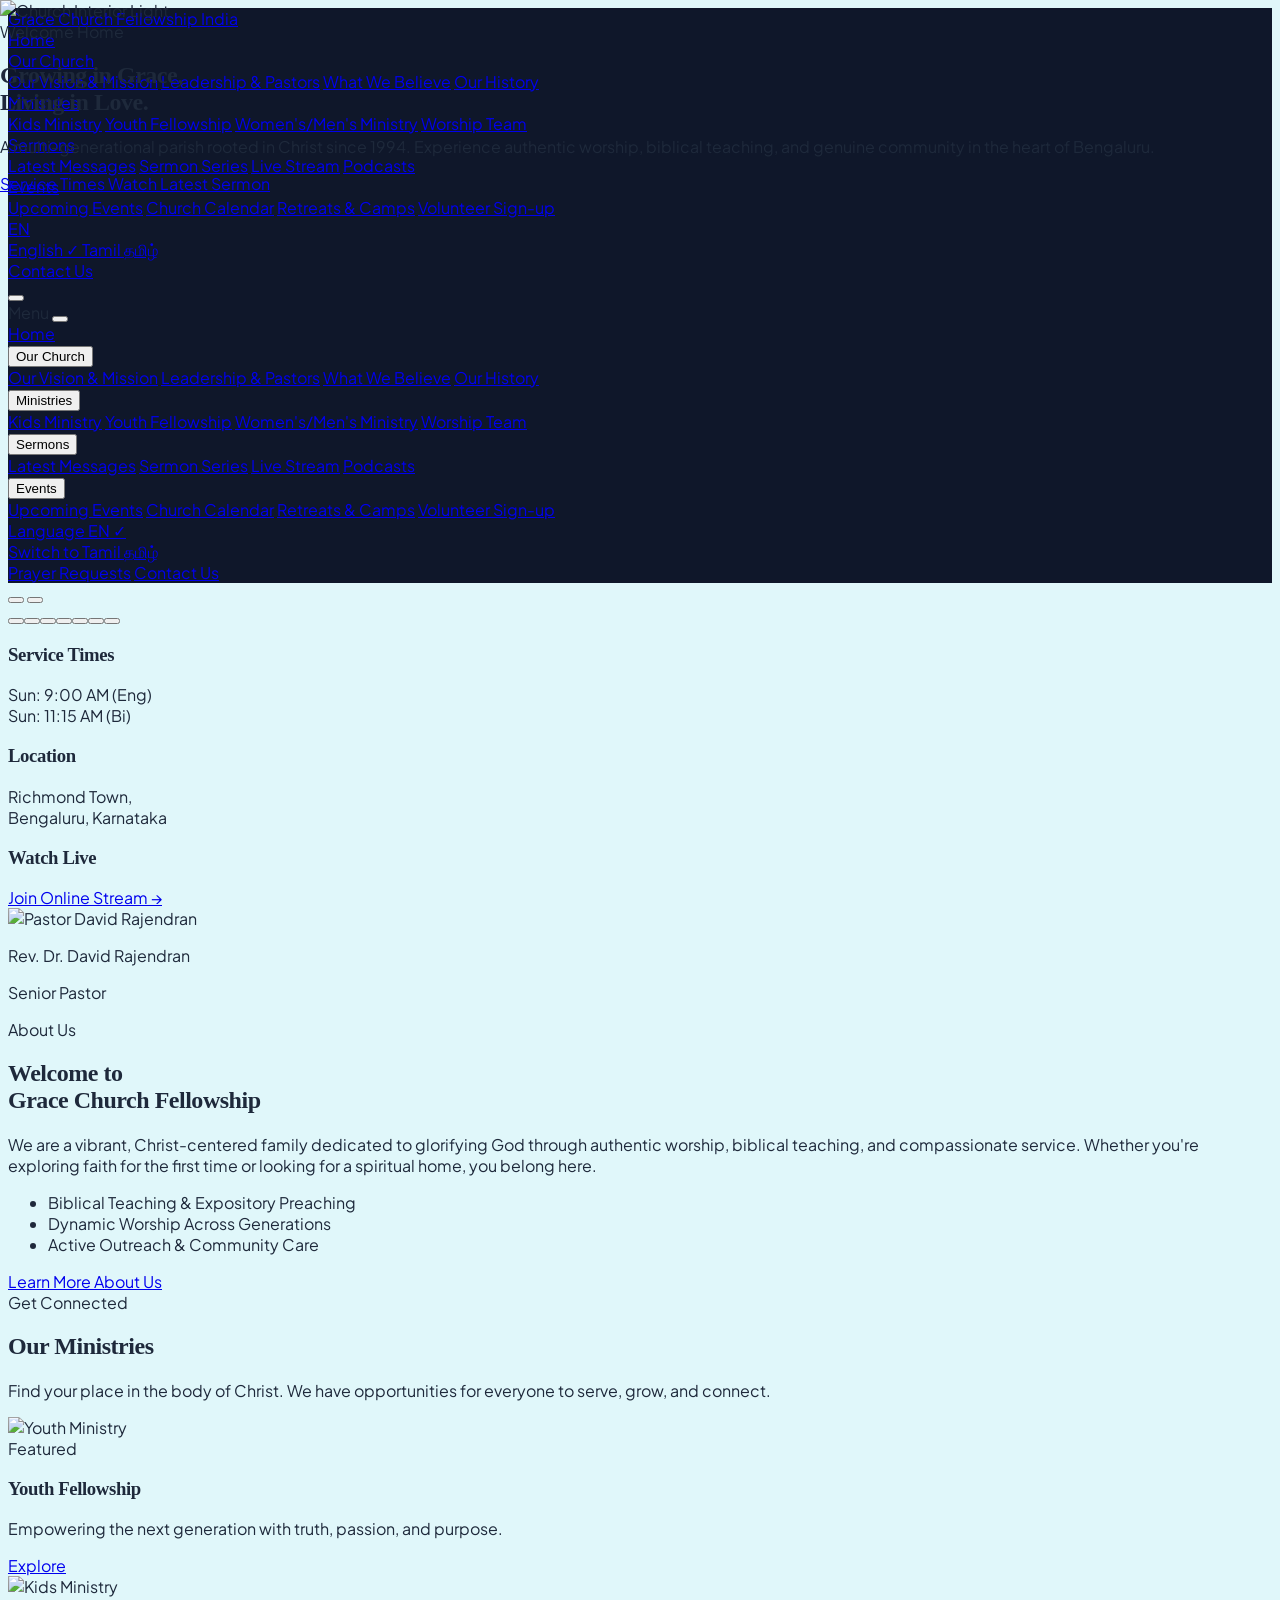
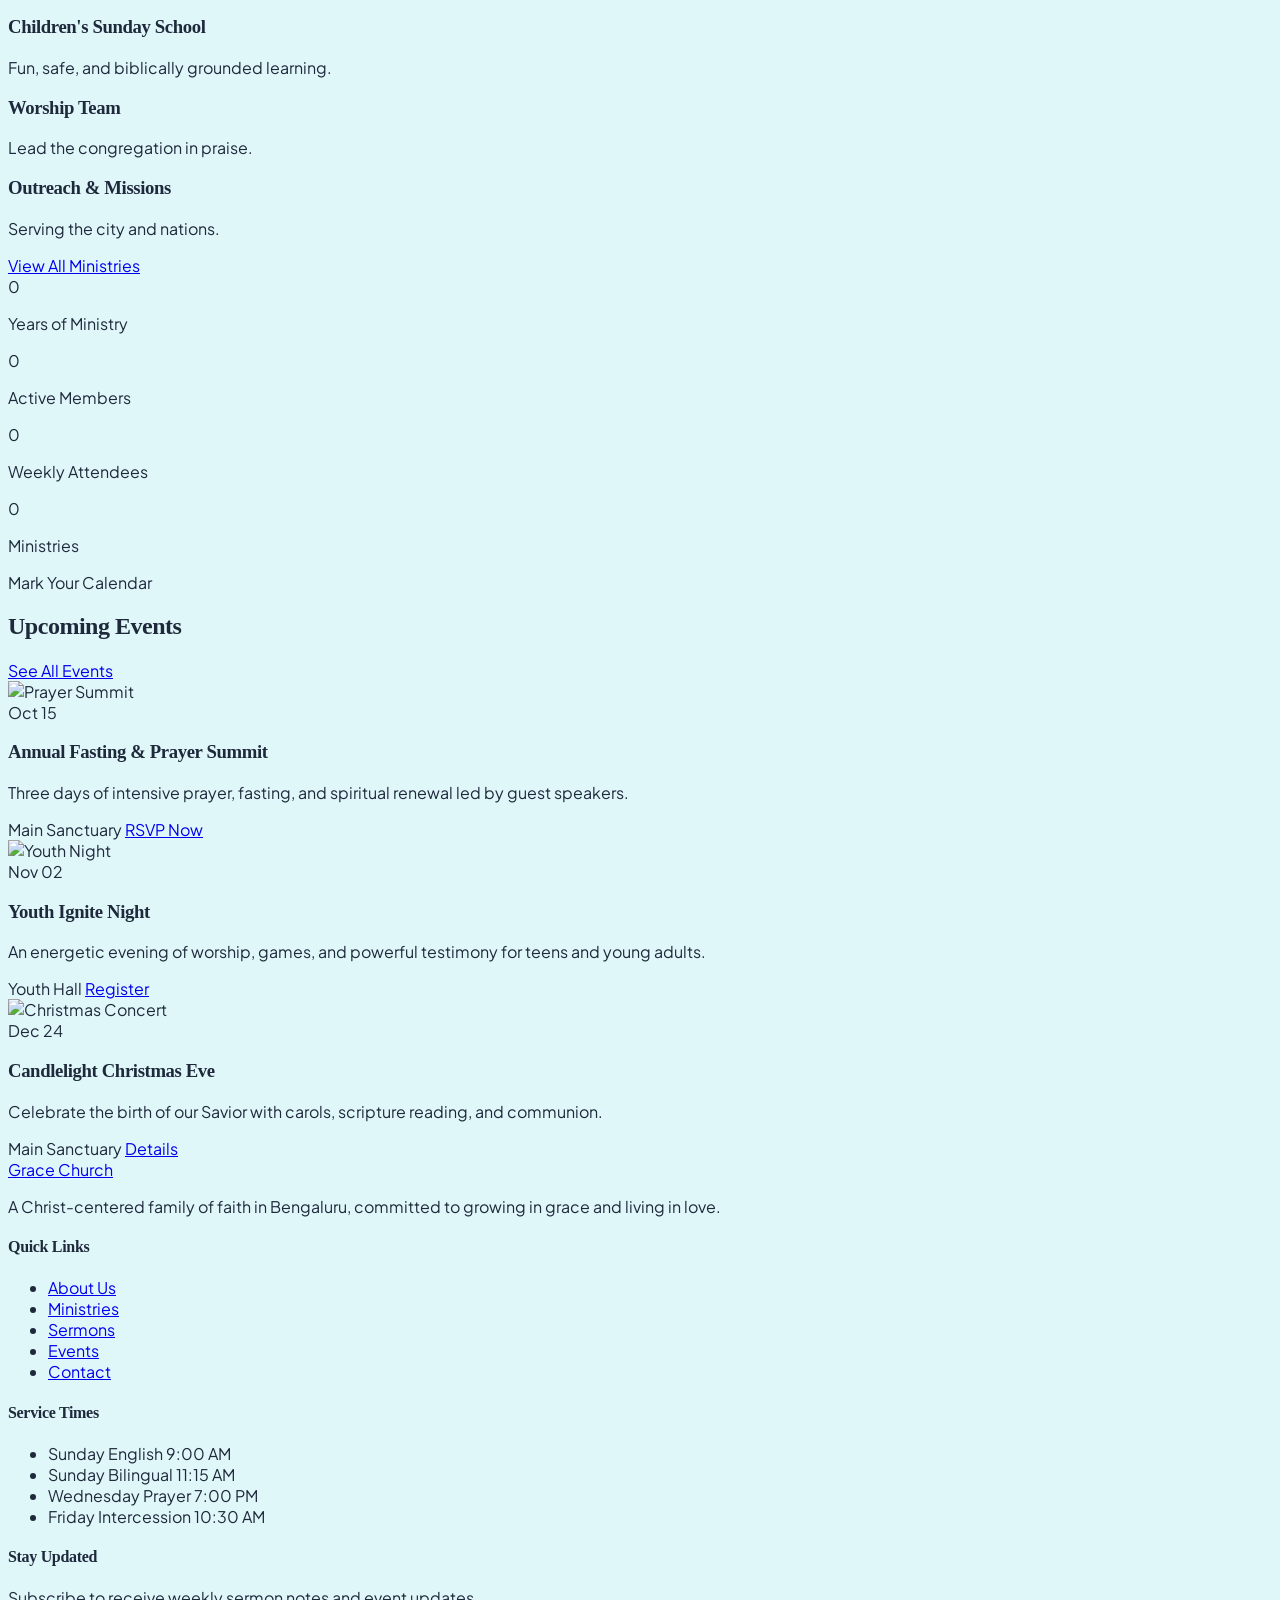
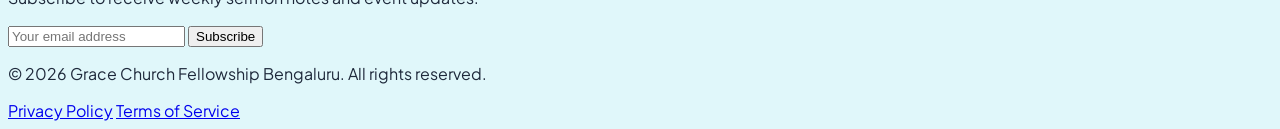
==== commit c1fb6df8: "Fix header layout consistency across all pages - exact index.html clone with language switcher on ev" ====
--- a/site/index.html
+++ b/site/index.html
@@ -295,6 +295,86 @@
                             <div class="flex flex-col sm:flex-row gap-4">
                                 <a href="events.html" class="px-8 py-4 rounded-full bg-gradient-to-r from-secondary to-yellow-500 text-white font-bold hover:shadow-glow hover:scale-105 transition-all duration-300 flex items-center justify-center gap-2">
                                     <i data-lucide="heart-handshake" class="w-5 h-5"></i> Get Involved
+                                </a>
+                            </div>
+                        </div>
+                    </div>
+
+                     <!-- Slide 4 -->
+                     <div class="hero-slide relative w-full h-full">
+                        <img src="https://images.unsplash.com/photo-1507692098072-983f8c7122dc?q=80&w=2070&auto=format&fit=crop" alt="Prayer Hands" class="absolute inset-0 w-full h-full object-cover opacity-40 parallax-bg">
+                        <div class="absolute inset-0 bg-gradient-to-t from-primary via-primary/60 to-transparent"></div>
+                        <div class="relative z-10 h-full flex flex-col justify-center items-center text-center px-4 max-w-5xl mx-auto animate-fade-in-up">
+                            <span class="inline-block py-1 px-3 rounded-full bg-secondary/20 border border-secondary/30 text-secondary-light text-xs font-bold tracking-wider uppercase mb-6 backdrop-blur-sm">Power of Prayer</span>
+                            <h1 class="font-clash text-5xl md:text-7xl lg:text-8xl font-bold text-white leading-tight mb-6 text-balance drop-shadow-2xl">
+                                Praying Without<br><span class="text-transparent bg-clip-text bg-gradient-to-r from-secondary to-yellow-500 italic">Ceasing.</span>
+                            </h1>
+                            <p class="text-lg md:text-xl text-gray-300 max-w-2xl mx-auto mb-10 font-light leading-relaxed">
+                                Join our Wednesday evening prayer gatherings. Together we lift burdens, celebrate victories, and seek God's face as one family.
+                            </p>
+                            <div class="flex flex-col sm:flex-row gap-4">
+                                <a href="prayer.html" class="px-8 py-4 rounded-full bg-gradient-to-r from-secondary to-yellow-500 text-white font-bold hover:shadow-glow hover:scale-105 transition-all duration-300 flex items-center justify-center gap-2">
+                                    <i data-lucide="hand-heart" class="w-5 h-5"></i> Submit Prayer Request
+                                </a>
+                            </div>
+                        </div>
+                    </div>
+
+                     <!-- Slide 5 -->
+                     <div class="hero-slide relative w-full h-full">
+                        <img src="https://images.unsplash.com/photo-1491841550275-ad991ab0f49f?q=80&w=2070&auto=format&fit=crop" alt="Open Bible Study" class="absolute inset-0 w-full h-full object-cover opacity-40 parallax-bg">
+                        <div class="absolute inset-0 bg-gradient-to-t from-primary via-primary/60 to-transparent"></div>
+                        <div class="relative z-10 h-full flex flex-col justify-center items-center text-center px-4 max-w-5xl mx-auto animate-fade-in-up">
+                            <span class="inline-block py-1 px-3 rounded-full bg-secondary/20 border border-secondary/30 text-secondary-light text-xs font-bold tracking-wider uppercase mb-6 backdrop-blur-sm">Word of God</span>
+                            <h1 class="font-clash text-5xl md:text-7xl lg:text-8xl font-bold text-white leading-tight mb-6 text-balance drop-shadow-2xl">
+                                Rooted in Scripture,<br><span class="text-transparent bg-clip-text bg-gradient-to-r from-secondary to-yellow-500 italic">Grounded in Truth.</span>
+                            </h1>
+                            <p class="text-lg md:text-xl text-gray-300 max-w-2xl mx-auto mb-10 font-light leading-relaxed">
+                                Expository preaching that opens the Word verse by verse. Grow deeper in understanding through our weekly Bible studies and sermon series.
+                            </p>
+                            <div class="flex flex-col sm:flex-row gap-4">
+                                <a href="sermons.html" class="px-8 py-4 rounded-full bg-gradient-to-r from-secondary to-yellow-500 text-white font-bold hover:shadow-glow hover:scale-105 transition-all duration-300 flex items-center justify-center gap-2">
+                                    <i data-lucide="book-open" class="w-5 h-5"></i> Browse Sermon Archive
+                                </a>
+                            </div>
+                        </div>
+                    </div>
+
+                     <!-- Slide 6 -->
+                     <div class="hero-slide relative w-full h-full">
+                        <img src="https://images.unsplash.com/photo-1529070538633-188b01a0111b?q=80&w=2070&auto=format&fit=crop" alt="Worship Music" class="absolute inset-0 w-full h-full object-cover opacity-40 parallax-bg">
+                        <div class="absolute inset-0 bg-gradient-to-t from-primary via-primary/60 to-transparent"></div>
+                        <div class="relative z-10 h-full flex flex-col justify-center items-center text-center px-4 max-w-5xl mx-auto animate-fade-in-up">
+                            <span class="inline-block py-1 px-3 rounded-full bg-secondary/20 border border-secondary/30 text-secondary-light text-xs font-bold tracking-wider uppercase mb-6 backdrop-blur-sm">Heartfelt Worship</span>
+                            <h1 class="font-clash text-5xl md:text-7xl lg:text-8xl font-bold text-white leading-tight mb-6 text-balance drop-shadow-2xl">
+                                Singing with Spirit<br><span class="text-transparent bg-clip-text bg-gradient-to-r from-secondary to-yellow-500 italic">and Understanding.</span>
+                            </h1>
+                            <p class="text-lg md:text-xl text-gray-300 max-w-2xl mx-auto mb-10 font-light leading-relaxed">
+                                Our worship team leads the congregation in honest, powerful praise every Sunday morning. Come encounter God through song and scripture.
+                            </p>
+                            <div class="flex flex-col sm:flex-row gap-4">
+                                <a href="#services" class="px-8 py-4 rounded-full bg-gradient-to-r from-secondary to-yellow-500 text-white font-bold hover:shadow-glow hover:scale-105 transition-all duration-300 flex items-center justify-center gap-2">
+                                    <i data-lucide="music" class="w-5 h-5"></i> View Service Times
+                                </a>
+                            </div>
+                        </div>
+                    </div>
+
+                     <!-- Slide 7 -->
+                     <div class="hero-slide relative w-full h-full">
+                        <img src="https://images.unsplash.com/photo-1543269865-cbf427effbad?q=80&w=2070&auto=format&fit=crop" alt="Family Fellowship" class="absolute inset-0 w-full h-full object-cover opacity-40 parallax-bg">
+                        <div class="absolute inset-0 bg-gradient-to-t from-primary via-primary/60 to-transparent"></div>
+                        <div class="relative z-10 h-full flex flex-col justify-center items-center text-center px-4 max-w-5xl mx-auto animate-fade-in-up">
+                            <span class="inline-block py-1 px-3 rounded-full bg-secondary/20 border border-secondary/30 text-secondary-light text-xs font-bold tracking-wider uppercase mb-6 backdrop-blur-sm">Find Your Family</span>
+                            <h1 class="font-clash text-5xl md:text-7xl lg:text-8xl font-bold text-white leading-tight mb-6 text-balance drop-shadow-2xl">
+                                New Here?<br><span class="text-transparent bg-clip-text bg-gradient-to-r from-secondary to-yellow-500 italic">You Belong Here.</span>
+                            </h1>
+                            <p class="text-lg md:text-xl text-gray-300 max-w-2xl mx-auto mb-10 font-light leading-relaxed">
+                                Whether you're exploring faith for the first time or looking for a spiritual home, our doors are open. Connect with us this week.
+                            </p>
+                            <div class="flex flex-col sm:flex-row gap-4">
+                                <a href="contact.html" class="px-8 py-4 rounded-full bg-gradient-to-r from-secondary to-yellow-500 text-white font-bold hover:shadow-glow hover:scale-105 transition-all duration-300 flex items-center justify-center gap-2">
+                                    <i data-lucide="mail" class="w-5 h-5"></i> Plan Your Visit
                                 </a>
                             </div>
                         </div>
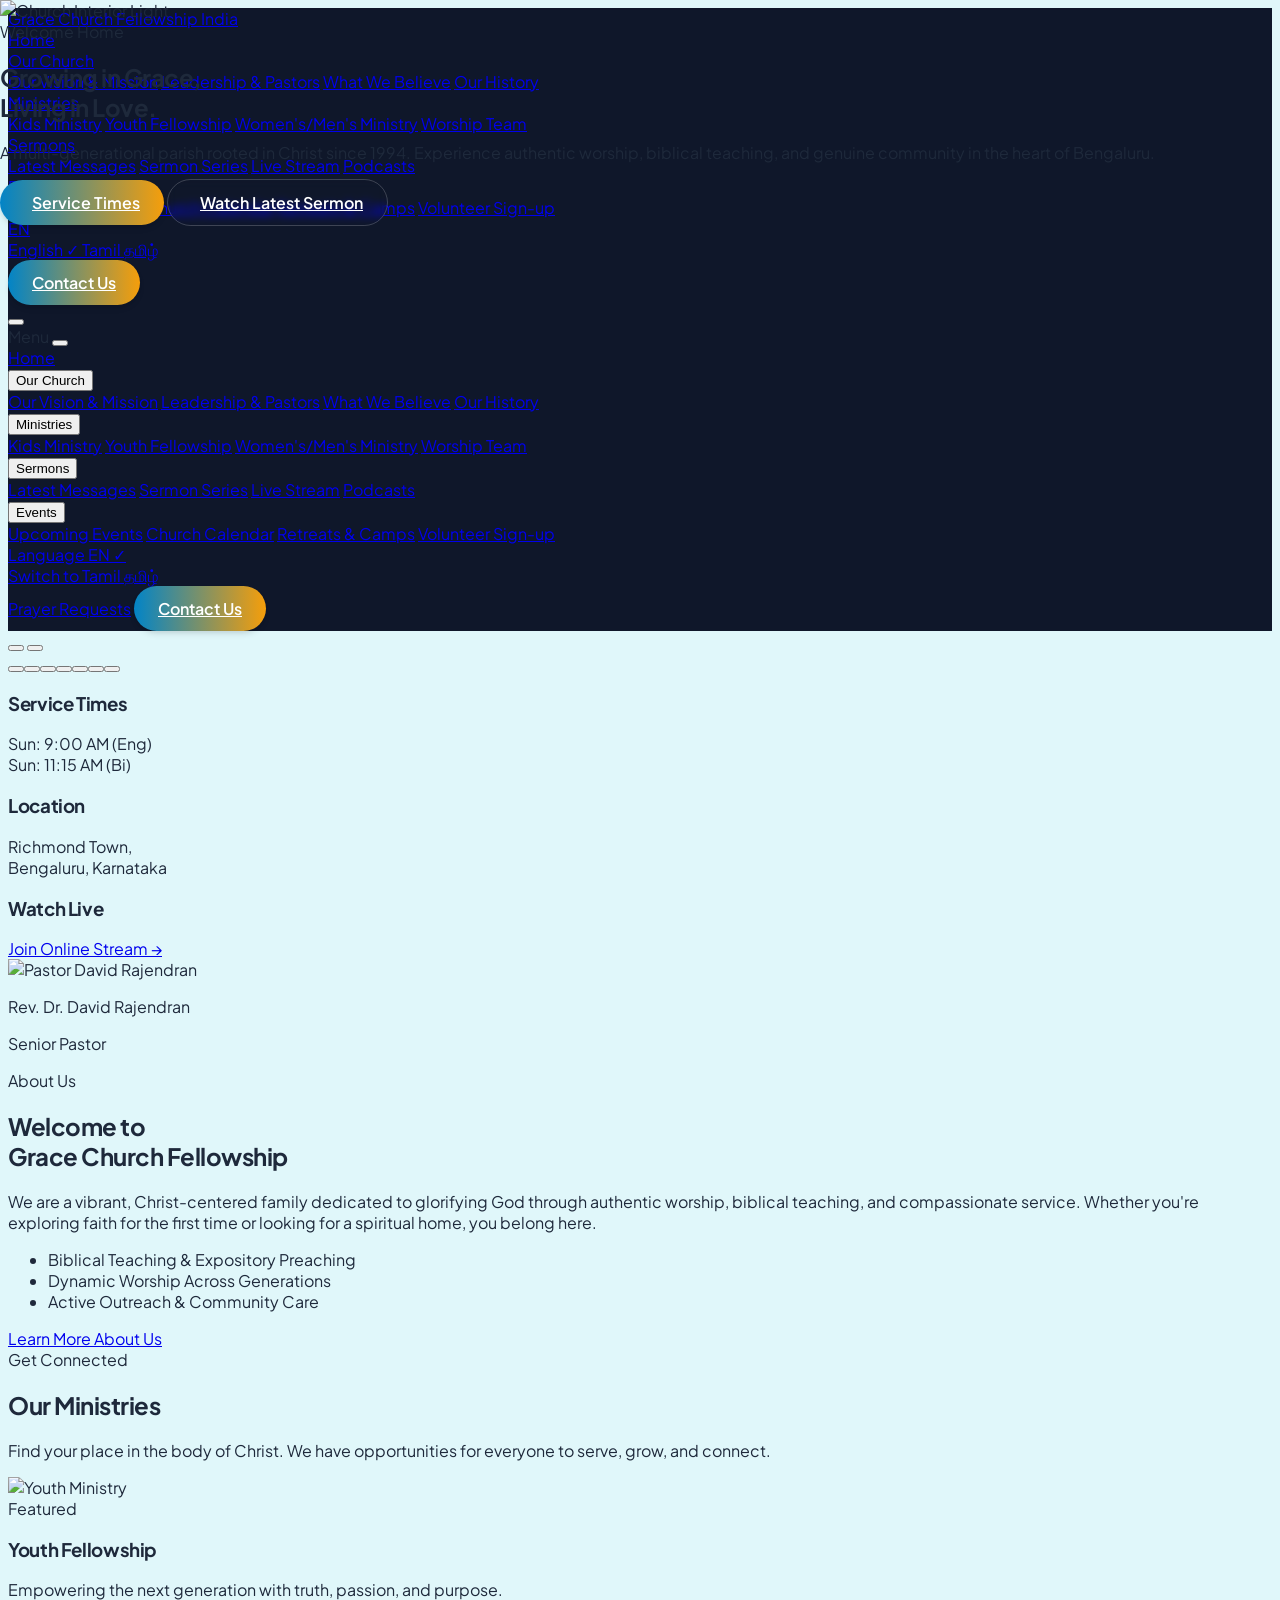
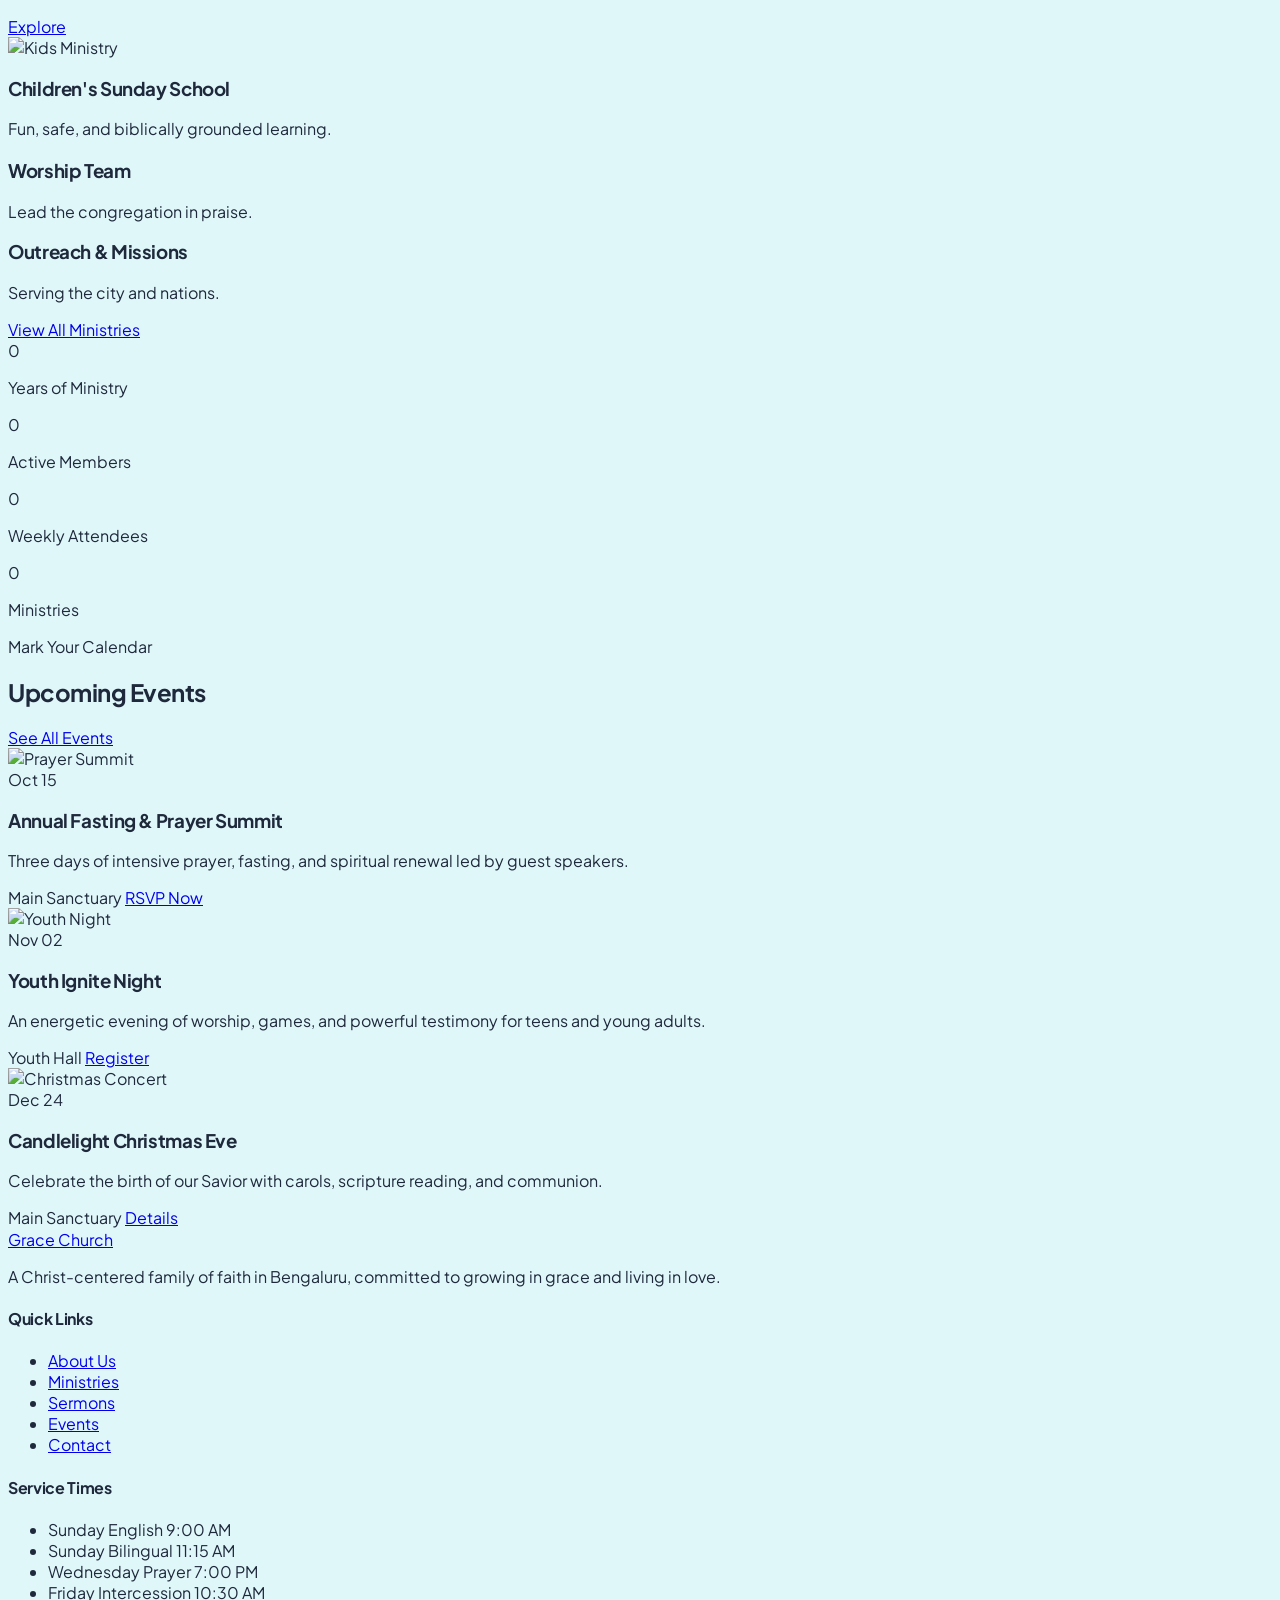
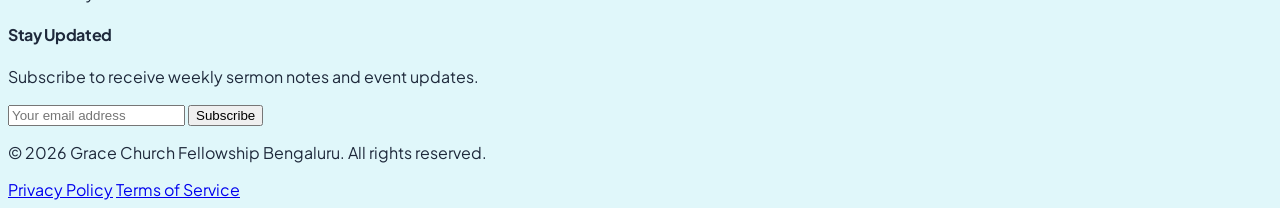
==== commit 58518a1b: "UI/UX improvements: button system, hero typography, global polish (focus rings, reduced-motion, scro" ====
--- a/site/index.html
+++ b/site/index.html
@@ -128,7 +128,7 @@
                         </div>
                     </div>
 
-                    <a href="contact.html" class="px-6 py-2.5 rounded-full bg-gradient-to-r from-secondary to-yellow-500 text-white text-sm font-bold hover:shadow-lg hover:scale-105 transition-all duration-300 ml-2" data-page="contact">Contact Us</a>
+                    <a href="contact.html" class="btn btn-primary btn-glow ml-2" data-page="contact">Contact Us</a>
                 </nav>
 
                 <!-- Mobile Menu Button -->
@@ -227,7 +227,7 @@
                 <a href="prayer.html" class="nav-item block px-4 py-3 rounded-lg text-base font-medium text-gray-300 hover:bg-white/5 hover:text-white transition-colors" data-page="prayer">Prayer Requests</a>
                 
                 <!-- Contact CTA -->
-                <a href="contact.html" class="mt-4 w-full py-3 rounded-lg bg-gradient-to-r from-secondary to-yellow-500 text-white text-center font-bold shadow-lg hover:shadow-lg transition-all" data-page="contact">Contact Us</a>
+                <a href="contact.html" class="mt-4 w-full py-3 rounded-lg btn btn-primary btn-glow" data-page="contact">Contact Us</a>
             </nav>
         </div>
     </aside>
@@ -243,17 +243,17 @@
                         <div class="absolute inset-0 bg-gradient-to-t from-primary via-primary/60 to-transparent"></div>
                         <div class="relative z-10 h-full flex flex-col justify-center items-center text-center px-4 max-w-5xl mx-auto animate-fade-in-up">
                             <span class="inline-block py-1 px-3 rounded-full bg-secondary/20 border border-secondary/30 text-secondary-light text-xs font-bold tracking-wider uppercase mb-6 backdrop-blur-sm">Welcome Home</span>
-                            <h1 class="font-clash text-5xl md:text-7xl lg:text-8xl font-bold text-white leading-tight mb-6 text-balance drop-shadow-2xl">
+                            <h1 class="font-clash text-6xl md:text-8xl lg:text-9xl font-bold text-white leading-tight mb-8 text-balance drop-shadow-2xl">
                                 Growing in Grace,<br><span class="text-transparent bg-clip-text bg-gradient-to-r from-secondary to-yellow-500 italic">Living in Love.</span>
                             </h1>
-                            <p class="text-lg md:text-xl text-gray-300 max-w-2xl mx-auto mb-10 font-light leading-relaxed">
+                            <p class="text-xl md:text-2xl text-gray-200 max-w-3xl mx-auto mb-12 font-light leading-relaxed">
                                 A multi-generational parish rooted in Christ since 1994. Experience authentic worship, biblical teaching, and genuine community in the heart of Bengaluru.
                             </p>
                             <div class="flex flex-col sm:flex-row gap-4">
-                                <a href="#services" class="px-8 py-4 rounded-full bg-gradient-to-r from-secondary to-yellow-500 text-white font-bold hover:shadow-glow hover:scale-105 transition-all duration-300 flex items-center justify-center gap-2">
+                                <a href="#services" class="btn btn-primary btn-glow">
                                     <i data-lucide="calendar-days" class="w-5 h-5"></i> Service Times
                                 </a>
-                                <a href="sermons.html" class="px-8 py-4 rounded-full bg-white/10 backdrop-blur-md border border-white/20 text-white font-semibold hover:bg-white/20 hover:border-white/40 transition-all duration-300 flex items-center justify-center gap-2">
+                                <a href="sermons.html" class="btn btn-outline">
                                     <i data-lucide="play-circle" class="w-5 h-5"></i> Watch Latest Sermon
                                 </a>
                             </div>
@@ -273,7 +273,7 @@
                                 Discover ministries designed for every age and stage of life. From Kids Sunday School to Men's Fellowship, there's a place for you here.
                             </p>
                             <div class="flex flex-col sm:flex-row gap-4">
-                                <a href="ministries.html" class="px-8 py-4 rounded-full bg-gradient-to-r from-secondary to-yellow-500 text-white font-bold hover:shadow-glow hover:scale-105 transition-all duration-300 flex items-center justify-center gap-2">
+                                <a href="ministries.html" class="btn btn-primary btn-glow">
                                     <i data-lucide="users" class="w-5 h-5"></i> Explore Ministries
                                 </a>
                             </div>
@@ -293,7 +293,7 @@
                                 Through outreach programs and missions, we extend God's love beyond our walls. Join us in serving the needy and sharing hope.
                             </p>
                             <div class="flex flex-col sm:flex-row gap-4">
-                                <a href="events.html" class="px-8 py-4 rounded-full bg-gradient-to-r from-secondary to-yellow-500 text-white font-bold hover:shadow-glow hover:scale-105 transition-all duration-300 flex items-center justify-center gap-2">
+                                <a href="events.html" class="btn btn-primary btn-glow">
                                     <i data-lucide="heart-handshake" class="w-5 h-5"></i> Get Involved
                                 </a>
                             </div>
@@ -313,7 +313,7 @@
                                 Join our Wednesday evening prayer gatherings. Together we lift burdens, celebrate victories, and seek God's face as one family.
                             </p>
                             <div class="flex flex-col sm:flex-row gap-4">
-                                <a href="prayer.html" class="px-8 py-4 rounded-full bg-gradient-to-r from-secondary to-yellow-500 text-white font-bold hover:shadow-glow hover:scale-105 transition-all duration-300 flex items-center justify-center gap-2">
+                                <a href="prayer.html" class="btn btn-primary btn-glow">
                                     <i data-lucide="hand-heart" class="w-5 h-5"></i> Submit Prayer Request
                                 </a>
                             </div>
@@ -333,7 +333,7 @@
                                 Expository preaching that opens the Word verse by verse. Grow deeper in understanding through our weekly Bible studies and sermon series.
                             </p>
                             <div class="flex flex-col sm:flex-row gap-4">
-                                <a href="sermons.html" class="px-8 py-4 rounded-full bg-gradient-to-r from-secondary to-yellow-500 text-white font-bold hover:shadow-glow hover:scale-105 transition-all duration-300 flex items-center justify-center gap-2">
+                                <a href="sermons.html" class="btn btn-primary btn-glow">
                                     <i data-lucide="book-open" class="w-5 h-5"></i> Browse Sermon Archive
                                 </a>
                             </div>
@@ -353,7 +353,7 @@
                                 Our worship team leads the congregation in honest, powerful praise every Sunday morning. Come encounter God through song and scripture.
                             </p>
                             <div class="flex flex-col sm:flex-row gap-4">
-                                <a href="#services" class="px-8 py-4 rounded-full bg-gradient-to-r from-secondary to-yellow-500 text-white font-bold hover:shadow-glow hover:scale-105 transition-all duration-300 flex items-center justify-center gap-2">
+                                <a href="#services" class="btn btn-primary btn-glow">
                                     <i data-lucide="music" class="w-5 h-5"></i> View Service Times
                                 </a>
                             </div>
@@ -373,7 +373,7 @@
                                 Whether you're exploring faith for the first time or looking for a spiritual home, our doors are open. Connect with us this week.
                             </p>
                             <div class="flex flex-col sm:flex-row gap-4">
-                                <a href="contact.html" class="px-8 py-4 rounded-full bg-gradient-to-r from-secondary to-yellow-500 text-white font-bold hover:shadow-glow hover:scale-105 transition-all duration-300 flex items-center justify-center gap-2">
+                                <a href="contact.html" class="btn btn-primary btn-glow">
                                     <i data-lucide="mail" class="w-5 h-5"></i> Plan Your Visit
                                 </a>
                             </div>
@@ -591,7 +591,7 @@
 
                 <div class="grid grid-cols-1 md:grid-cols-3 gap-8">
                     <!-- Event 1 -->
-                    <div class="group bg-white rounded-2xl shadow-soft hover:shadow-card-hover transition-all duration-300 overflow-hidden border border-outline-variant/20 animate-on-scroll">
+                    <div class="group bg-white rounded-2xl border border-cyan-200 shadow-md hover:shadow-lg hover:border-cyan-400 transition-all duration-300 overflow-hidden animate-on-scroll">
                         <div class="relative h-48 overflow-hidden">
                             <img src="https://images.unsplash.com/photo-1533174072545-7a4b6ad7a6c3?q=80&w=1000&auto=format&fit=crop" alt="Prayer Summit" class="w-full h-full object-cover transition-transform duration-700 group-hover:scale-110">
                             <div class="absolute top-4 left-4 bg-secondary text-white text-xs font-bold px-3 py-1 rounded-full shadow-lg">Oct 15</div>
@@ -607,7 +607,7 @@
                     </div>
 
                     <!-- Event 2 -->
-                    <div class="group bg-white rounded-2xl shadow-soft hover:shadow-card-hover transition-all duration-300 overflow-hidden border border-outline-variant/20 animate-on-scroll delay-100">
+                    <div class="group bg-white rounded-2xl border border-cyan-200 shadow-md hover:shadow-lg hover:border-cyan-400 transition-all duration-300 overflow-hidden animate-on-scroll delay-100">
                         <div class="relative h-48 overflow-hidden">
                             <img src="https://images.unsplash.com/photo-1511632765486-a01980e01a18?q=80&w=1000&auto=format&fit=crop" alt="Youth Night" class="w-full h-full object-cover transition-transform duration-700 group-hover:scale-110">
                             <div class="absolute top-4 left-4 bg-yellow-500 text-white text-xs font-bold px-3 py-1 rounded-full shadow-lg">Nov 02</div>
@@ -623,7 +623,7 @@
                     </div>
 
                     <!-- Event 3 -->
-                    <div class="group bg-white rounded-2xl shadow-soft hover:shadow-card-hover transition-all duration-300 overflow-hidden border border-outline-variant/20 animate-on-scroll delay-200">
+                    <div class="group bg-white rounded-2xl border border-cyan-200 shadow-md hover:shadow-lg hover:border-cyan-400 transition-all duration-300 overflow-hidden animate-on-scroll delay-200">
                         <div class="relative h-48 overflow-hidden">
                             <img src="https://images.unsplash.com/photo-1544027993-37dbfe43562a?q=80&w=1000&auto=format&fit=crop" alt="Christmas Concert" class="w-full h-full object-cover transition-transform duration-700 group-hover:scale-110">
                             <div class="absolute top-4 left-4 bg-red-500 text-white text-xs font-bold px-3 py-1 rounded-full shadow-lg">Dec 24</div>
--- a/site/styles.css
+++ b/site/styles.css
@@ -1,4 +1,78 @@
 /* Global Styles & Custom Utilities for LS_MINITRY */
+
+/* Button Styling */
+.btn {
+  display: inline-flex;
+  align-items: center;
+  justify-content: center;
+  gap: 0.5rem;
+  padding: 0.75rem 1.5rem;
+  border-radius: 9999px;
+  font-weight: 600;
+  transition: all 0.3s ease;
+  position: relative;
+  overflow: hidden;
+}
+
+.btn-primary {
+  background: linear-gradient(to right, #0284C7, #F59E0B);
+  color: white;
+  box-shadow: 0 4px 6px -1px rgba(0, 0, 0, 0.1), 0 2px 4px -1px rgba(0, 0, 0, 0.06);
+}
+
+.btn-primary:hover {
+  transform: translateY(-2px);
+  box-shadow: 0 10px 15px -3px rgba(0, 0, 0, 0.1), 0 4px 6px -2px rgba(0, 0, 0, 0.05);
+}
+
+.btn-primary:active {
+  transform: translateY(0);
+}
+
+.btn-outline {
+  background: transparent;
+  border: 1px solid rgba(255, 255, 255, 0.2);
+  color: white;
+  backdrop-filter: blur(4px);
+}
+
+.btn-outline:hover {
+  border-color: rgba(255, 255, 255, 0.4);
+  background: rgba(255, 255, 255, 0.1);
+}
+
+.btn-icon {
+  display: inline-flex;
+  align-items: center;
+  justify-content: center;
+  width: 2.5rem;
+  height: 2.5rem;
+  border-radius: 9999px;
+  background: rgba(255, 255, 255, 0.1);
+  color: white;
+  transition: all 0.3s ease;
+}
+
+.btn-icon:hover {
+  background: rgba(255, 255, 255, 0.2);
+  transform: scale(1.1);
+}
+
+.btn-glow::after {
+  content: '';
+  position: absolute;
+  top: 0;
+  left: 0;
+  width: 100%;
+  height: 100%;
+  background: linear-gradient(45deg, transparent, rgba(255, 255, 255, 0.2), transparent);
+  transform: translateX(-100%);
+  transition: transform 0.6s ease;
+}
+
+.btn-glow:hover::after {
+  transform: translateX(100%);
+}
 
 @layer base {
   html { scroll-behavior: smooth; }
@@ -10,7 +84,7 @@
     -webkit-font-smoothing: antialiased;
   }
   h1, h2, h3, h4, h5, h6 {
-    font-family: 'Playfair Display', serif;
+    font-family: 'Clash Display', 'Plus Jakarta Sans', sans-serif;
     letter-spacing: -0.02em;
   }
   ::selection { background-color: #0284C7; color: white; }
@@ -46,4 +120,95 @@
   .floating-input:focus { border-color: #D97706; box-shadow: 0 0 0 3px rgba(217, 119, 6, 0.1); }
   .hero-slide { opacity: 0; position: absolute; inset: 0; transition: opacity 1s ease-in-out; z-index: 0; }
   .hero-slide.active { opacity: 1; z-index: 10; }
+}
+
+/* ============================================================
+   GLOBAL UX ENHANCEMENTS
+   ============================================================ */
+
+/* 1. Anchor offset — fixed h-20 header was covering section headings */
+section[id], div[id] {
+  scroll-margin-top: 6rem;
+}
+
+/* 2. Accessible focus rings (keyboard users) */
+a:focus-visible,
+button:focus-visible,
+input:focus-visible,
+textarea:focus-visible,
+select:focus-visible {
+  outline: 2px solid #0284C7;
+  outline-offset: 3px;
+  border-radius: 0.375rem;
+}
+
+/* 3. Respect reduced-motion preferences */
+@media (prefers-reduced-motion: reduce) {
+  html { scroll-behavior: auto; }
+  *, *::before, *::after {
+    animation-duration: 0.01ms !important;
+    animation-iteration-count: 1 !important;
+    transition-duration: 0.01ms !important;
+  }
+}
+
+/* 4. Card hover lift — subtle, consistent across every card */
+.group.bg-white,
+.group.rounded-2xl,
+.group.rounded-3xl {
+  will-change: transform;
+}
+.group.bg-white:hover,
+.group.rounded-2xl:hover,
+.group.rounded-3xl:hover {
+  transform: translateY(-4px);
+}
+
+/* 5. Smooth image loading — prevents harsh pop-in */
+img {
+  transition: opacity 0.4s ease;
+}
+img[loading="lazy"] {
+  opacity: 0;
+}
+img[loading="lazy"].loaded,
+img[loading="lazy"][complete] {
+  opacity: 1;
+}
+
+/* 6. Refined scrollbar */
+::-webkit-scrollbar { width: 10px; height: 10px; }
+::-webkit-scrollbar-track { background: #E0F7FA; }
+::-webkit-scrollbar-thumb {
+  background: #94A3B8;
+  border-radius: 9999px;
+  border: 2px solid #E0F7FA;
+}
+::-webkit-scrollbar-thumb:hover { background: #0284C7; }
+
+/* 7. Better text wrapping for headings */
+h1, h2, h3 {
+  text-wrap: balance;
+}
+p {
+  text-wrap: pretty;
+}
+
+/* 8. Prevent layout shift on the fixed header */
+body { padding-top: 0; }
+
+/* 9. Touch-friendly tap targets on mobile */
+@media (max-width: 768px) {
+  a, button {
+    min-height: 44px;
+    display: inline-flex;
+    align-items: center;
+  }
+  nav a, nav button { min-height: auto; }
+}
+
+/* 10. Print styles */
+@media print {
+  header, aside, footer, .no-print { display: none !important; }
+  body { background: white; color: black; }
 }
